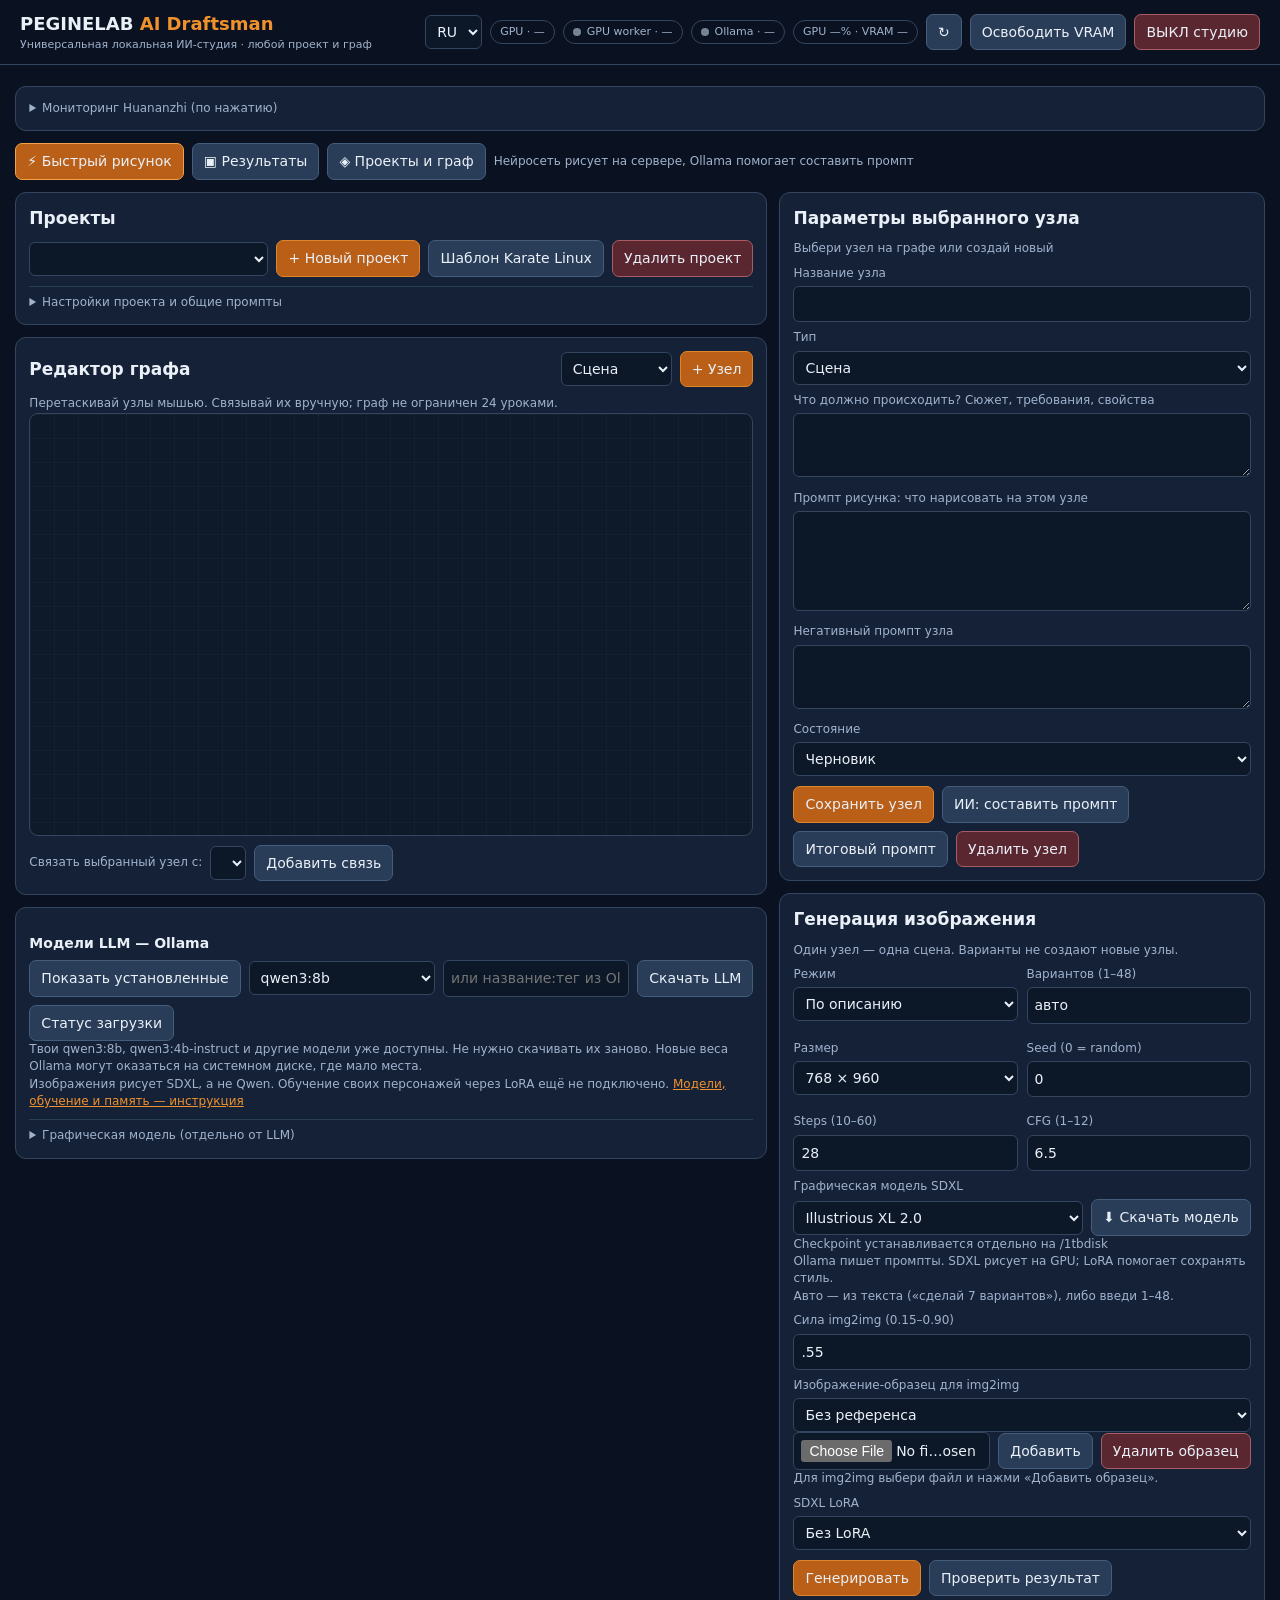
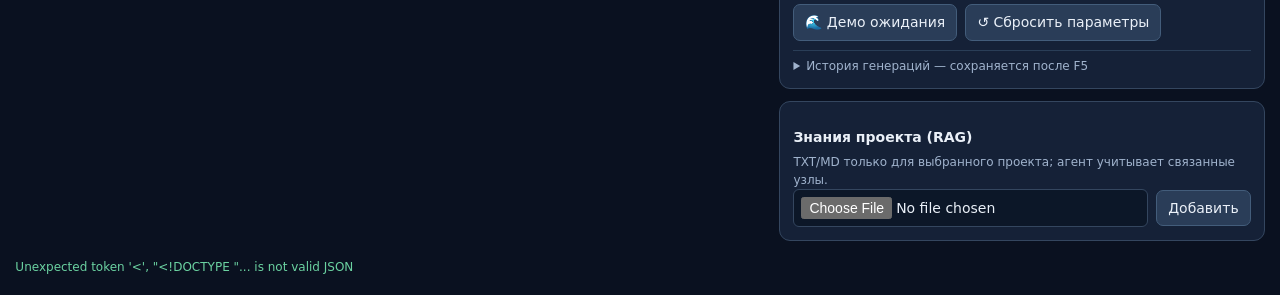
==== templates/studio.html @ 2cd2b50d "ui: add card-sized bubble rendering overlay, busy banner and disable Quick Generate during GPU work" ====
<!doctype html>
<html lang="ru"><head><link rel="stylesheet" href="/static/css/draft_catalog.css"><meta charset="utf-8"><meta name="viewport" content="width=device-width,initial-scale=1">
<title>PEGINELAB AI Draftsman — Studio</title>
<style>
:root{color-scheme:dark;--bg:#0a1120;--pane:#152137;--field:#0c1728;--line:#34465f;--orange:#ef912c;--text:#eaf0f8;--muted:#a0b3cd;--green:#6bd2a1}
*{box-sizing:border-box}body{margin:0;background:var(--bg);color:var(--text);font:14px/1.45 system-ui,-apple-system,"Segoe UI",sans-serif}
header{display:flex;align-items:center;justify-content:space-between;gap:14px;flex-wrap:wrap;padding:11px 20px;border-bottom:1px solid var(--line)}
.brand{font-size:18px;font-weight:750}.brand b{color:var(--orange)}.sub{font-size:11px;color:var(--muted)}
main{width:100%;max-width:none;margin:0;padding:12px clamp(8px,1.2vw,24px)}.cols{display:grid;grid-template-columns:minmax(0,1.55fr) minmax(380px,1fr);gap:12px;align-items:start}
.panel{background:var(--pane);border:1px solid var(--line);border-radius:11px;padding:13px;margin-bottom:12px;min-width:0}
h2{margin:0 0 10px;font-size:17px}h3{font-size:14px;margin:12px 0 7px}
button,input,select,textarea{font:inherit;color:var(--text)}button{background:#2a3d58;border:1px solid #435d7b;padding:7px 11px;border-radius:7px;cursor:pointer}button:hover{border-color:var(--orange)}
button.primary{background:#ba5f18;border-color:#df852c}button.danger{background:#5a2630;border-color:#a85d66}
input,select,textarea{width:100%;border-radius:6px;border:1px solid var(--line);background:var(--field);padding:7px}
textarea{min-height:64px;resize:vertical}label{display:block;font-size:12px;color:var(--muted);margin:7px 0 4px}
.toolbar{display:flex;gap:8px;align-items:center;flex-wrap:wrap}.toolbar>*{flex-shrink:0}
.toolbar select,.toolbar input{width:auto}.grow{flex:1 1 140px;min-width:120px}.grow input,.grow select{width:100%}
.muted{font-size:12px;color:var(--muted)}.status{display:inline-flex;gap:6px;border:1px solid var(--line);border-radius:20px;padding:3px 9px;font-size:11px;color:var(--muted)}
.dot{width:8px;height:8px;background:#768393;border-radius:50%;align-self:center}.on .dot{background:var(--green)}
details{border-top:1px solid #2a3e57;padding-top:7px;margin-top:9px}summary{cursor:pointer;color:var(--muted);font-size:12px}
.grid2{display:grid;grid-template-columns:repeat(2,minmax(0,1fr));gap:9px}.grid3{display:grid;grid-template-columns:repeat(3,minmax(0,1fr));gap:8px}
#canvasViewport{height:clamp(300px,47vh,630px);overflow:auto;background:#0e1929;border:1px solid var(--line);border-radius:9px}
#canvas{position:relative;width:100%;height:100%;background-image:linear-gradient(#ffffff07 1px,transparent 1px),linear-gradient(90deg,#ffffff07 1px,transparent 1px);background-size:24px 24px}
#edges{position:absolute;inset:0;pointer-events:none}
.graph-node{position:absolute;width:184px;height:82px;text-align:left;touch-action:none;user-select:none;border:1px solid #556984;background:#253853;border-radius:8px;padding:8px;overflow:hidden}
.graph-node .kind{display:block;font-size:10px;color:#b4c8da;letter-spacing:.07em;text-transform:uppercase}
.graph-node .name{font-size:12px;font-weight:700;display:-webkit-box;-webkit-box-orient:vertical;-webkit-line-clamp:2;overflow:hidden}
.graph-node.selected{border:2px solid var(--orange);background:#34425b}
.graph-node.approved:before{content:"●";color:var(--green);position:absolute;right:8px;top:6px}
#links{display:flex;flex-wrap:wrap;gap:5px}#links button{font-size:11px;padding:4px 7px}
pre{background:#0c1728;padding:9px;border-radius:7px;white-space:pre-wrap;overflow-wrap:anywhere;max-height:220px;overflow:auto;font-size:12px}
#message{min-height:24px;color:var(--green);font-size:12px;padding:6px 0}
.meter{height:4px;background:#314159;border-radius:5px;overflow:hidden;margin-top:5px}.meter i{display:block;height:100%;background:var(--orange)}
#systemMetrics{display:grid;grid-template-columns:repeat(5,minmax(0,1fr));gap:10px;margin:14px 0 5px}
.monitor-gauge{min-width:0;padding:13px 12px 11px;background:linear-gradient(150deg,#182840,#101b2d);border:1px solid #30445b;border-radius:14px;box-shadow:0 3px 12px #080f1b24;font-variant-numeric:tabular-nums}
.monitor-gauge-title{font-size:11px;color:#a7b8d0;letter-spacing:.02em}
.monitor-gauge-value{margin-top:7px;font-size:23px;font-weight:700;line-height:1.2;letter-spacing:-.035em}
.monitor-gauge-info{font-size:10px;color:#94a7bf;min-height:16px;margin-top:5px;white-space:nowrap;overflow:hidden;text-overflow:ellipsis}
.monitor-gauge-rail{height:7px;margin-top:13px;background:#283a51;border-radius:10px;overflow:hidden}
.monitor-gauge-fill{height:100%;width:0;background:linear-gradient(90deg,#44a4e8,#63d9b4);border-radius:10px;transition:width .35s ease}
.monitor-gauge.warn .monitor-gauge-fill{background:linear-gradient(90deg,#e2a449,#f2cc72)}
.monitor-gauge.alert .monitor-gauge-fill{background:linear-gradient(90deg,#e17b61,#df5b77)}
.monitor-advanced{margin-top:12px}
.monitor-advanced>summary{font-size:12px}
@media(max-width:1050px ){ #systemMetrics{grid-template-columns:repeat(3,minmax(0,1fr))}}
@media(max-width:600px ){ #systemMetrics{grid-template-columns:repeat(2,minmax(0,1fr));gap:7px}.monitor-gauge{padding:10px}.monitor-gauge-value{font-size:20px}}
#processMonitor{overflow-x:auto;margin-top:10px}
#processMonitor table{width:100%;border-collapse:collapse;text-align:left;font-size:12px}
#processMonitor th,#processMonitor td{padding:7px 8px;border-bottom:1px solid #2b415c;white-space:nowrap}
#processMonitor th{color:var(--muted);font-weight:500}
#monitorPeaks{margin:8px 0;color:#b8d7f0}
.monitor-auto-label{display:inline-flex;align-items:center;gap:6px;cursor:pointer}
.monitor-auto-label input{width:auto;accent-color:var(--orange)}
#headerMetrics{font-variant-numeric:tabular-nums}
.status.monitor-warn{border-color:#c18e47;color:#ffca78}
.status.monitor-alert{border-color:#ca6676;color:#ff9aa9}
@media(max-width:700px ){ #headerMetrics{font-size:11px}}
#modelDownloadArea{margin:7px 0;border:1px solid var(--line);border-radius:8px;padding:9px;background:var(--field)}
#modelDownloadArea progress{width:100%;accent-color:var(--orange)}

.metric{min-width:0;background:var(--field);border:1px solid var(--line);border-radius:7px;padding:8px}
.metric strong{display:block;font-size:15px}.metric small{display:block;color:var(--muted);font-size:11px}
#disks{display:flex;flex-wrap:wrap;gap:7px;margin-top:8px}#disks .metric{flex:1 1 150px;padding:6px 9px}
.prompt-gallery{display:grid;grid-template-columns:repeat(auto-fill,minmax(190px,1fr));gap:10px;margin:10px 0}
.prompt-example{border:1px solid var(--line);border-radius:9px;padding:8px;background:#10233d;display:flex;flex-direction:column;gap:7px;min-width:0}
.prompt-example img{display:block;max-width:100%;height:160px;width:100%;object-fit:contain;border-radius:5px;background:#0b1728}
.prompt-example .example-text{font-size:12px;color:var(--muted);word-wrap:break-word}
.prompt-example .example-meta{font-size:11px;color:var(--muted);line-height:1.4}
.prompt-example button{align-self:start}
#previews{display:flex;flex-wrap:wrap;gap:7px}#previews img{width:140px;height:175px;object-fit:contain;border:1px solid var(--line);border-radius:6px}
#notices{font-size:12px;color:var(--muted)}.collapsed{display:none}
.mode-tabs{margin:0 0 12px}.mode-tabs button.chosen{background:#ba5f18;border-color:#f2a248}
.cols.quick #projectColumn>.panel:not(#quickSection){display:none}
.cols.quick #nodeInspector,.cols.quick #projectKnowledge{display:none}
.cols.results{grid-template-columns:1fr}
.cols.results #sideColumn{display:none}
.cols.results #projectColumn>.panel:not(#resultsSection){display:none}
#quickSection.collapsed,#resultsSection.collapsed{display:none!important}
.quick-shelf{border:1px solid var(--line);border-radius:8px;margin:8px 0 15px;padding:9px;background:#0f2035}
.quick-shelf-header{display:flex;align-items:center;justify-content:space-between;gap:10px;flex-wrap:wrap;margin-bottom:8px}
.quick-shelf-heading{display:flex;align-items:baseline;gap:8px;flex-wrap:wrap}
.quick-shelf-nav{display:flex;align-items:center;gap:7px;min-width:0}
.quick-shelf-nav>button{flex:0 0 auto;padding:4px 10px;font-size:18px}
.quick-shelf-nav>button:disabled{opacity:.3;cursor:default}
.quick-shelf-grid{display:flex;flex:1 1 auto;min-width:0;overflow-x:auto;gap:8px;scrollbar-width:thin;scroll-snap-type:x proximity;padding:2px 2px 6px}
.quick-shelf-grid .quick-shelf-item{flex:0 0 clamp(85px,calc((100% - 56px)/8),128px);min-width:0;scroll-snap-align:start;display:flex;flex-direction:column;gap:3px;border:2px solid transparent;border-radius:7px;background:#0a192e;padding:3px;text-align:left}
.quick-shelf-grid .quick-shelf-item:hover,.quick-shelf-grid .quick-shelf-item.selected{border-color:var(--orange)}
.quick-shelf-grid .quick-shelf-item:focus-visible{outline:2px solid #ffe0a6;outline-offset:1px}
.quick-shelf-grid img{width:100%;height:98px;object-fit:contain;background:#08162a;border-radius:4px}
.quick-shelf-grid .shelf-title{font-size:10px;overflow:hidden;white-space:nowrap;text-overflow:ellipsis}
.quick-shelf-status{font-size:11px;color:var(--muted);margin-top:4px}
.quick-prompts-pair{display:grid;grid-template-columns:repeat(2,minmax(0,1fr));gap:10px;margin:8px 0 12px}
.quick-prompts-pair>div{min-width:0}
.quick-prompts-pair textarea{width:100%;min-height:115px}
.quick-prompts-pair textarea[readonly]{background:#09192c;color:#bfd9f2;cursor:default;resize:vertical}
@media(max-width:680px){.quick-prompts-pair{grid-template-columns:1fr}}
.results-controls{display:flex;flex-wrap:wrap;gap:8px;margin:12px 0}
.results-controls input{flex:2 1 240px}
.results-controls select{flex:1 1 120px}
.results-grid{
 display:grid;
 grid-template-columns:repeat(2,minmax(0,1fr));
 align-items:start;
 gap:18px;
 max-width:1240px;
 margin:16px auto 10px;
}
.result-card{
 min-width:0;
 display:flex;
 flex-direction:column;
 gap:12px;
 padding:14px;
 background:#101f33;
 border:1px solid #39526b;
 border-radius:17px;
 box-shadow:0 8px 22px #030b1647;
}
.result-card-top,.result-card-bottom{display:grid;align-items:stretch;gap:9px}
.result-card-top{grid-template-columns:minmax(0,1fr) minmax(100px,0.42fr)}
.result-card-bottom{grid-template-columns:repeat(3,minmax(0,1fr))}
.result-card-top button,.result-card-bottom button{
 width:100%;
 min-width:0;
 min-height:44px;
 border-radius:9px;
 font-size:clamp(12px,1vw,16px);
 font-weight:600;
 line-height:1.2;
 white-space:normal;
 overflow-wrap:break-word;
 text-align:center;
}
.result-card-top .result-regenerate{
 background:#1a6484;
 border:1px solid #459ab8;
 color:#f2fbff;
}
.result-card-top .result-regenerate:hover{background:#247b9b}
.result-card-top .delete-result{
 background:#ad1018;
 border:1px solid #e34b50;
 color:white;
}
.result-card-top .delete-result:hover:not(:disabled){
 background:#d31b26;
 border-color:#ff7676;
}
.result-card-top .delete-result:disabled{opacity:.35;cursor:not-allowed}
.result-card-bottom button{background:#1b5d7e;border:1px solid #448fb1;color:#f0faff}
.result-card-bottom button:hover{background:#28769a}
.result-image-frame{
 position:relative;
 width:100%;
 aspect-ratio:4/5;
 display:flex;
 justify-content:center;
 align-items:center;
 overflow:hidden;
 background:#081525;
 border:1px solid #3d586c;
 border-radius:10px;
}
.result-image-frame img{width:100%;height:100%;object-fit:contain;display:block}
.result-image-index,.result-image-rating,.result-image-archived{
 position:absolute;
 font-size:clamp(11px,0.83vw,14px);
 padding:5px 8px;
 border-radius:7px;
 background:#071526d9;
 color:white;
 border:1px solid #5d7e9a;
 pointer-events:none;
}
.result-image-index{top:10px;left:10px}
.result-image-rating{top:10px;right:10px}
.result-image-archived{bottom:10px;left:10px}
.result-card.archived{opacity:.85}
.results-busy-banner{padding:10px 14px;border:1px solid #5691ab;background:#0b354b;color:#e3f4fa;border-radius:9px;margin:9px 0}
.result-card-feedback{border:1px solid #c87e64;border-radius:7px;background:#4b2720;color:#fff0e7;padding:9px;font-size:13px;line-height:1.4}
.result-regenerate:disabled{opacity:.48;cursor:not-allowed}
.result-rerender-overlay{position:absolute;inset:0;z-index:3;overflow:hidden;display:flex;flex-direction:column;justify-content:flex-end;align-items:center;gap:8px;padding:22px 12px 30px;background:#05223a}
.result-rerender-water{position:absolute;inset:0;overflow:hidden;
 background:radial-gradient(ellipse at 45% -10%,#70d6ea35,transparent 64%),
 repeating-linear-gradient(104deg,transparent 0 45px,#e2ffff13 48px 56px,transparent 70px 118px),
 linear-gradient(177deg,#0b6083,#0a3759 59%,#061a31)}
.result-rerender-label{position:relative;z-index:5;border-radius:8px;background:#041b31d9;color:#e4f8ff;padding:8px 11px;font-size:clamp(12px,1.1vw,16px);text-align:center}
.result-rerender-progress{position:relative;z-index:5;width:85%;height:13px;accent-color:#fa9e37}
.result-rerender-water .wait-bubble{z-index:2}
@media(max-width:860px){
 .results-grid{grid-template-columns:minmax(0,1fr);max-width:620px}
 .result-card-top button,.result-card-bottom button{font-size:14px}
}
@media(max-width:420px){
 .result-card{padding:9px;gap:8px;border-radius:12px}
 .result-card-top,.result-card-bottom{gap:5px}
 .result-card-top{grid-template-columns:minmax(0,1fr) minmax(86px,.4fr)}
 .result-card-top button,.result-card-bottom button{font-size:12px;padding:8px 5px}
}
#quickSection textarea{min-height:115px}
.wait-grid{display:grid;grid-template-columns:repeat(3,minmax(0,1fr));gap:9px;margin:10px 0}
.wait-grid.single{grid-template-columns:minmax(0,1fr)}
.wait-slot{height:174px;min-width:0;overflow:hidden;position:relative;isolation:isolate;
 border:1px solid #356a8a;border-radius:11px;display:flex;flex-direction:column;
 align-items:center;justify-content:flex-end;padding:8px 5px;
 background:radial-gradient(ellipse at 50% -20%,#3ca9c157,transparent 59%),
 linear-gradient(175deg,#0c5c7c 0%,#0a3b61 44%,#082a49 75%,#061a32 100%);
 box-shadow:inset 0 12px 30px #8cdbf113,inset 0 -15px 25px #020e1e6c}
.wait-grid.single .wait-slot{height:210px}
.wait-slot::before{content:"";position:absolute;z-index:0;inset:-45% -10%;
 background:repeating-linear-gradient(105deg,transparent 0 34px,#b5f7fc13 37px 45px,transparent 55px 91px);
 transform:skewX(-12deg);animation:underwater-rays 18s ease-in-out infinite alternate;pointer-events:none}
.wait-slot::after{content:"";position:absolute;inset:auto -10% -24px;height:65px;
 background:radial-gradient(ellipse at 20% 20%,#a0f3e431,transparent 50%),
 radial-gradient(ellipse at 70% 50%,#49c7d526,transparent 65%);
 animation:underwater-current 11s ease-in-out infinite alternate;pointer-events:none}
.wait-bubble{position:absolute;bottom:-38px;width:var(--bubble-size,12px);height:var(--bubble-size,12px);
 left:var(--bubble-x,30%);border:1px solid hsl(var(--bubble-hue,190) 90% 80% / .65);border-radius:50%;
 background:radial-gradient(circle at 30% 24%,#fff9 0%,hsl(var(--bubble-hue,190) 90% 78% / .27) 31%,hsl(var(--bubble-hue,190) 90% 67% / .09) 68%,transparent 85%);
 box-shadow:inset -2px -3px 5px hsl(var(--bubble-hue,190) 75% 30% / .22),0 0 8px hsl(var(--bubble-hue,190) 90% 75% / .20);
 animation:bubble-float var(--bubble-speed,5s) linear infinite;
 animation-delay:var(--bubble-delay,0s);opacity:0;pointer-events:none;z-index:1;will-change:transform}
.wait-caption{position:relative;z-index:3;text-align:center;font-size:11px;color:#e1f5ff;
 text-shadow:0 1px 4px #061627;background:#082844b5;padding:2px 7px;
 border:1px solid #ffffff17;border-radius:16px;max-width:95%}
.wait-overflow{grid-column:1/-1;text-align:center;font-size:12px;color:var(--muted)}
@keyframes bubble-float{0%{transform:translate3d(0,0,0) scale(.75);opacity:0}
 14%{opacity:.8}78%{opacity:.58}100%{transform:translate3d(var(--bubble-drift,18px),-260px,0) scale(1.15);opacity:0}}
@keyframes underwater-rays{from{transform:translateX(-4%) skewX(-12deg);opacity:.42}to{transform:translateX(8%) skewX(-12deg);opacity:.78}}
@keyframes underwater-current{from{transform:translateX(-8%)}to{transform:translateX(12%)}}
#jobProgress{margin:8px 0}#jobProgress progress{width:100%;height:12px;accent-color:var(--orange)}
#jobHistory{max-width:100%;min-width:0}
@media(prefers-reduced-motion:reduce){.wait-slot::before,.wait-slot::after,.wait-bubble{animation:none!important;opacity:.32}}

@media(max-width:970px){.cols{grid-template-columns:1fr}#canvasViewport{height:440px}}
@media(max-width:600px){header{padding:9px}main{padding:8px}.panel{padding:10px}.grid3,.grid2{grid-template-columns:1fr 1fr}#systemMetrics{grid-template-columns:repeat(2,minmax(0,1fr))}}
</style></head><body>
<header>
 <div><div class="brand">PEGINELAB <b>AI Draftsman</b></div><div class="sub" data-t="subtitle">Универсальная локальная ИИ-студия · любой проект и граф</div></div>
 <div class="toolbar"><select id="lang" aria-label="Language"></select>
 <span id="gpu" class="status" title="Температура, нагрузка GPU и занятая VRAM">GPU · —</span>
 <span id="workerIndicator" class="status" title="Состояние движка генерации"><i class="dot"></i> GPU worker · —</span>
 <span id="ollamaIndicator" class="status" title="Доступность Ollama API"><i class="dot"></i> Ollama · —</span>
 <span id="headerMetrics" class="status" aria-live="off">GPU —% · VRAM —</span>
 <button id="refreshStatus">↻</button>
 <button id="freeVram" data-t="freeVRAM">Освободить VRAM</button>
 <button id="powerOff" class="danger" data-t="stopStudio">ВЫКЛ студию</button></div>
</header>
<main>
<details class="panel" id="monitorPanel"><summary data-t="monitor">Мониторинг Huananzhi (по нажатию, без фонового опроса)</summary>
 <div style="margin-top:10px" class="toolbar"><button id="updateMetrics" data-t="update">↻ Обновить показатели</button><label class="muted monitor-auto-label"><input type="checkbox" id="autoMonitor"> Автообновление (10 с, только при открытой панели)</label><span id="monitorUpdated" class="muted" role="status">Замер ещё не выполнен</span><span class="muted" data-t="statsInfo">CPU · RAM · VRAM · SWAP · Zombie · реальные диски</span></div>
 <div id="systemMetrics" aria-label="Загрузка аппаратных компонентов"></div>
 <details class="monitor-advanced"><summary>Расширенная диагностика · процессы, диски, SWAP</summary>
 <div id="monitorPeaks" class="muted">Пиковые показания после открытия страницы: ещё нет замеров</div>
 <h3>Потребление по процессам</h3>
 <div class="muted">Flask · Ollama · Diffusers; CPU может быть выше 100% на многоядерном сервере. RAM — RSS, VRAM — выделение вычислительного процесса NVIDIA.</div>
 <div id="processMonitor"></div>
 <div class="muted" id="gpuProcessInfo"></div>
 <h3>Физические диски</h3>
 <div id="disks"></div><div class="muted" id="zombies"></div>
 </details>
</details>
<div class="toolbar mode-tabs"><button id="quickTab" class="chosen">⚡ Быстрый рисунок</button><button id="resultsTab">▣ Результаты</button><button id="graphTab">◈ Проекты и граф</button><span class="muted">Нейросеть рисует на сервере, Ollama помогает составить промпт</span></div>
<div class="cols" id="workArea">
 <section id="projectColumn">
  <div id="quickSection" class="panel collapsed">
   <h2>Быстрая генерация без проекта</h2>
   <p class="muted">Описывай любую картинку. Граф, узлы и утверждение не нужны. По образцу — выбери img2img справа.</p>
   <div class="quick-shelf">
    <div class="quick-shelf-header">
     <div class="quick-shelf-heading"><strong>Последние эскизы</strong><span class="muted">8 на странице · оригинальные PNG</span></div>
     <button id="openResults" title="Поиск по всей истории рисунков">⌕ Поиск</button>
    </div>
    <div class="quick-shelf-nav">
     <button id="quickShelfPrev" aria-label="Предыдущие восемь эскизов">‹</button>
     <div id="quickShelfGrid" class="quick-shelf-grid" aria-label="Эскизы с выбором рисунка"></div>
     <button id="quickShelfNext" aria-label="Следующие восемь эскизов">›</button>
    </div>
    <div id="quickShelfStatus" class="quick-shelf-status" aria-live="polite">Загрузка эскизов…</div>
   </div>
   <div class="quick-prompts-pair">
    <div><label for="quickPrompt">Положительный промпт · оригинал</label>
     <textarea id="quickPrompt" placeholder="Например: пушистый рыжий котёнок на зимнем подоконнике, мягкий свет, выразительная иллюстрация"></textarea></div>
    <div><label for="quickPromptRu">Положительный промпт · русский перевод</label>
     <textarea id="quickPromptRu" readonly placeholder="Перевод появится после сохранения черновика" aria-label="Сохранённый русский перевод положительного промпта"></textarea></div>
   </div>
   <div class="quick-prompts-pair">
    <div><label for="quickNegative">Негативный промпт · оригинал</label>
     <textarea id="quickNegative" rows="3" placeholder="Размытость, лишние лапы, водяные знаки..."></textarea></div>
    <div><label for="quickNegativeRu">Негативный промпт · русский перевод</label>
     <textarea id="quickNegativeRu" rows="3" readonly placeholder="Перевод негативного промпта" aria-label="Сохранённый русский перевод негативного промпта"></textarea></div>
   </div>
   <div class="toolbar"><select id="quickLLM" aria-label="Языковая модель для промпта"><option value="qwen3:8b">qwen3:8b</option></select>
    <button id="quickDraftAI">ИИ: улучшить промпт</button>
    <button id="saveQuick" class="primary">Сохранить черновик</button>
   </div>
   <p class="muted">Каждый новый текст сохраняется отдельной версией в SQLite. Ищи их ниже в каталоге.</p>
   <details id="draftHistoryPanel" style="display:none" aria-hidden="true">
    <summary>Библиотека черновиков · сохранённые версии и перевод на русский</summary>
    <p class="muted">При каждом отличающемся сохранении создаётся версия. Перевод через локальную Ollama — только по кнопке.</p>
    <div class="toolbar">
     <select id="draftHistorySelect" class="grow" aria-label="Выбор сохранённого черновика"></select>
     <button id="openDraft">Загрузить в поля</button>
     <button id="translateDraft">Перевести на русский</button>
     <button id="refreshDrafts">↻ Список</button>
    </div>
    <pre id="draftHistoryPreview" style="white-space:pre-wrap;overflow-wrap:anywhere;max-height:360px;overflow-y:auto" aria-live="polite"></pre>
   </details>
   <details id="catalogPanel" style="margin-top:12px">
    <summary>📚 Каталог черновиков · поиск, перевод, рисунки и оценки</summary>
    <p class="muted">История не перезаписывается. Перевод кэшируется и хранится вместе с оригиналом. Во время генерации GPU перевод откладывается.</p>
    <div class="catalog-tools">
     <input id="catalogSearch" placeholder="Поиск по тексту, переводу, названию, заметкам..." aria-label="Поиск черновиков">
     <select id="catalogSort" aria-label="Порядок"><option value="newest">Сначала новые</option><option value="oldest">Сначала старые</option><option value="rating">Сначала лучшие</option></select>
     <select id="catalogMinRating" aria-label="Фильтр оценок"><option value="0">Любая оценка</option><option value="3">От 3 ★</option><option value="4">От 4 ★</option><option value="5">5 ★</option></select>
     <select id="catalogArchive" aria-label="Состояние"><option value="active">Активные</option><option value="archived">Архив</option><option value="all">Все</option></select>
     <label><input type="checkbox" id="catalogImagesOnly"> С изображениями</label>
     <button id="catalogRefresh">↻ Найти</button>
    </div>
    <div class="catalog-cols">
     <div><div id="catalogList" class="catalog-list"></div>
      <div class="catalog-pager"><button id="catalogPrev">← Назад</button><span id="catalogCount" class="catalog-meta">Открой каталог</span><button id="catalogNext">Вперёд →</button></div>
     </div>
     <div id="catalogDetail" class="catalog-detail">Выбери черновик слева, чтобы увидеть оба промпта и связанные изображения.</div>
    </div>
   </details>
   <details id="promptExamplesPanel" style="display:none" aria-hidden="true">
    <summary>Каталог промптов с реальными примерами изображений</summary>
    <p class="muted">Здесь только уже созданные картинки и точные параметры их генерации. По одному тексту воспроизведение не гарантируется; для сравнения нужен фиксированный Seed и тот же checkpoint.</p>
    <button id="refreshPromptExamples">↻ Обновить каталог</button>
    <div id="promptGallery" class="prompt-gallery"></div>
   </details>
  </div>
  <div id="resultsSection" class="panel collapsed">
   <h2>▣ Результаты генерации</h2>
   <p class="muted">Каждый эскиз имеет постоянный индекс, название и связь с черновиком. Кнопка «Перегенерировать» создаёт новую версию; старые рисунки не удаляются.</p>
   <div class="results-controls">
    <input id="resultsSearch" placeholder="Найти по названию или тексту промпта..." aria-label="Поиск результатов">
    <select id="resultsSort"><option value="newest">Сначала новые</option><option value="oldest">Сначала старые</option><option value="rating">По оценке</option></select>
    <select id="resultsArchive"><option value="all">Все</option><option value="active">Активные</option><option value="archived">Архив</option></select>
    <button id="resultsRefresh">↻ Обновить</button>
   </div>
   <div id="resultsBusyBanner" class="results-busy-banner collapsed" role="status" aria-live="polite"></div>
   <div id="resultsGrid" class="results-grid"></div>
   <div class="catalog-pager">
    <button id="resultsPrev">← Назад</button><span id="resultsPage" class="catalog-meta"></span><button id="resultsNext">Вперёд →</button>
   </div>
  </div>
  <div class="panel">
   <h2 data-t="projects">Проекты</h2>
   <div class="toolbar"><select id="projectSelect" class="grow"></select>
    <button id="addProject" class="primary" data-t="newProject">+ Новый проект</button>
    <button id="karateTemplate" data-t="karateTemplate">Шаблон Karate Linux</button>
    <button id="deleteProject" class="danger" data-t="deleteProject">Удалить проект</button>
   </div>
   <details><summary data-t="projectSettings">Настройки проекта и общие промпты</summary>
    <label data-t="projectName">Название</label><input id="projectName" maxlength="100">
    <label data-t="projectBrief">Что создаём? Описание, цели и ограничения</label><textarea id="projectBrief"></textarea>
    <label data-t="globalPositive">Общий положительный промпт: стиль и правила всех рисунков</label><textarea id="basePrompt"></textarea>
    <label data-t="globalNegative">Общий негативный промпт: чего не должно быть</label><textarea id="globalNegative"></textarea>
    <label data-t="systemPrompt">Инструкция для LLM-агента: как соблюдать план и граф</label><textarea id="systemPrompt"></textarea>
    <label data-t="llmSelection">LLM для составления промптов</label><select id="llmSelect"></select>
    <div class="toolbar" style="margin-top:9px"><button id="saveProject" class="primary" data-t="saveProject">Сохранить проект</button><span class="muted" data-t="saveManual">Изменения сохраняются только по кнопке</span></div>
   </details>
  </div>
  <div class="panel">
   <div class="toolbar" style="justify-content:space-between;margin-bottom:8px">
    <h2 style="margin:0" data-t="graph">Редактор графа</h2>
    <div class="toolbar"><select id="newKind"><option value="scene">Сцена</option><option value="character">Персонаж</option><option value="style">Стиль</option><option value="prompt">Промпт</option><option value="reference">Референс</option><option value="note">Заметка</option><option value="output">Результат</option><option value="lesson">Глава</option><option value="slide">Слайд</option></select>
     <button id="addNode" class="primary" data-t="addNode">+ Узел</button></div>
   </div>
   <div class="muted" data-t="dragHint">Перетаскивай узлы мышью. Создавай связи вручную. Это твой граф, а не фиксированные 24 урока.</div>
   <div id="canvasViewport"><div id="canvas"><svg id="edges" xmlns="http://www.w3.org/2000/svg"></svg></div></div>
   <div class="toolbar" style="margin-top:9px">
    <span class="muted" data-t="connect">Связать выбранный узел с:</span><select id="connectTo"></select>
    <button id="addEdge" data-t="addEdge">Добавить связь</button>
   </div>
   <div id="links"></div><div id="notices"></div>
  </div>
  <div class="panel">
   <h3 data-t="llmManager">Модели LLM — Ollama</h3>
   <div class="toolbar"><button id="refreshLLM" data-t="installed">Показать установленные</button>
    <select id="pullSelect" class="grow"><option value="qwen3:8b">qwen3:8b</option><option value="qwen3:4b-instruct">qwen3:4b-instruct</option><option value="llama3.2:3b">llama3.2:3b</option><option value="gemma3:4b">gemma3:4b</option><option value="nomic-embed-text">nomic-embed-text</option></select>
    <input id="pullCustom" class="grow" placeholder="или название:тег из Ollama" aria-label="Название модели Ollama для скачивания"><button id="pullLLM" data-t="downloadLLM">Скачать LLM</button><button id="llmStatus" data-t="downloadStatus">Статус загрузки</button>
   </div>
   <div class="muted" id="llmInfo">Твои qwen3:8b, qwen3:4b-instruct и другие модели уже доступны. Не нужно скачивать их заново. Новые веса Ollama могут оказаться на системном диске, где мало места.</div>
   <div class="muted">Изображения рисует SDXL, а не Qwen. Обучение своих персонажей через LoRA ещё не подключено.
   <a href="https://github.com/musikfed/ai_draftsman/blob/main/docs/TRAINING_AND_MEMORY.md" target="_blank" rel="noopener noreferrer" style="color:var(--orange)">Модели, обучение и память — инструкция</a></div>
   <details><summary data-t="imageModels">Графическая модель (отдельно от LLM)</summary>
    <div class="toolbar"><button id="scanModels" data-t="scan">Найти веса на дисках</button><button id="downloadImage">Скачать выбранную SDXL</button><button id="imageStatus" data-t="downloadStatus">Статус загрузки</button></div>
    
    <pre id="modelInfo"></pre>
   </details>
  </div>
 </section>
 <section id="sideColumn">
  <div id="nodeInspector" class="panel">
   <h2 data-t="inspector">Параметры выбранного узла</h2><div class="muted" id="selectedNode">Выбери узел на графе или создай новый</div>
   <label data-t="nodeName">Название узла</label><input id="nodeTitle">
   <label data-t="nodeType">Тип</label><select id="nodeKind"><option value="scene">Сцена</option><option value="character">Персонаж</option><option value="style">Стиль</option><option value="prompt">Промпт</option><option value="reference">Референс</option><option value="note">Заметка</option><option value="output">Результат</option><option value="lesson">Глава</option><option value="slide">Слайд</option></select>
   <label data-t="nodeNotes">Что должно происходить? Сюжет, требования, свойства</label><textarea id="nodeNotes"></textarea>
   <label data-t="nodePrompt">Промпт рисунка: что нарисовать на этом узле</label><textarea id="nodePrompt" style="min-height:100px"></textarea>
   <label data-t="nodeNegative">Негативный промпт узла</label><textarea id="nodeNegative" rows="2"></textarea>
   <label data-t="nodeStatus">Состояние</label><select id="nodeStatus"><option value="draft">Черновик</option><option value="approved">Утверждён</option></select>
   <div class="toolbar" style="margin-top:10px"><button id="saveNode" class="primary" data-t="saveNode">Сохранить узел</button>
     <button id="aiDraft" data-t="aiDraft">ИИ: составить промпт</button>
     <button id="previewPrompt" data-t="previewPrompt">Итоговый промпт</button>
     <button id="expandLesson" class="collapsed" data-t="expandSlides">Импорт 5 слайдов</button>
     <button id="deleteNode" class="danger" data-t="deleteNode">Удалить узел</button>
   </div>
   <pre id="promptResult" class="collapsed"></pre>
  </div>
  <div class="panel">
   <h2 data-t="render">Генерация изображения</h2>
   <div class="muted" data-t="renderHelp">Для одного утверждённого узла; количество вариантов не меняет число узлов.</div>
   <div class="grid2">
    <div><label data-t="mode">Режим</label><select id="renderMode"><option value="txt2img">По описанию</option><option value="img2img">По образцу</option></select></div>
    <div><label data-t="variants">Вариантов</label><input id="variants" type="text" inputmode="numeric" value="авто" placeholder="авто или 7" maxlength="4" title="Число 1–48 либо авто: «Сделай 7 вариантов»"></div>
    <div><label data-t="resolution">Размер</label><select id="resolution"><option value="768x960">768 × 960</option><option value="896x1120">896 × 1120</option></select></div>
    <div><label>Seed (0 = random)</label><input id="seed" type="number" value="0" min="0"></div>
    <div><label>Steps (10–60)</label><input id="steps" type="number" min="10" max="60" value="28"></div>
    <div><label>CFG (1–12)</label><input id="cfg" type="number" min="1" max="12" step="0.5" value="6.5"></div>
   </div>
   <label for="imageCheckpoint">Графическая модель SDXL</label>
<div class="toolbar"><select id="imageCheckpoint" class="grow"><option value="illustrious-xl-v2">Illustrious XL 2.0</option></select>
<button id="downloadSelected">⬇ Скачать модель</button></div>
<div id="downloadStatusSmall" class="muted">Checkpoint устанавливается отдельно на /1tbdisk</div>
    <div id="modelDownloadArea" class="collapsed">
     <div class="muted" id="modelDownloadCaption"></div>
     <progress id="modelDownloadBar" max="100" value="0"></progress>
    </div>
<div class="muted" id="modelRole">Ollama пишет промпты. SDXL рисует на GPU; LoRA помогает сохранять стиль.</div><div class="muted" id="variantsHint">Авто — из текста («сделай 7 вариантов»), либо введи 1–48.</div>
<label data-t="strength">Сила img2img (0.15–0.90)</label><input id="strength" type="number" min=".15" max=".9" step=".05" value=".55">
   <label data-t="reference">Изображение-образец (только для img2img)</label><select id="reference"><option value="">Без референса</option></select>
   <div class="toolbar"><input id="referenceFile" type="file" accept=".jpg,.jpeg,.png,.webp" class="grow"><button id="uploadReference" data-t="upload">Добавить образец</button><button id="deleteReference" class="danger">Удалить образец</button></div>
   <div id="referenceHint" class="muted">Для img2img выбери файл и нажми «Добавить образец».</div>
   <img id="referencePreview" class="collapsed" alt="Предпросмотр выбранного образца" style="max-width:185px;max-height:240px;object-fit:contain;margin:8px 0;border-radius:7px;border:1px solid #43607d">
   <label>SDXL LoRA</label><select id="lora"><option value="">Без LoRA</option></select>
   <div class="toolbar" style="margin-top:10px"><button id="generate" class="primary" data-t="generate">Генерировать</button><button id="checkJob" data-t="checkJob">Проверить результат</button><button id="demoWait">🌊 Демо ожидания</button><button id="resetRenderSettings">↺ Сбросить параметры</button></div>
   <div id="jobProgress" class="collapsed"><div class="muted" id="jobStage">Загрузка модели</div><progress id="jobBar" max="100" value="0"></progress><div id="waitGrid" class="wait-grid"></div></div>
   <pre id="jobInfo" class="collapsed"></pre><div id="previews"></div>
   <details><summary>История генераций — сохраняется после F5</summary>
    <div class="toolbar"><select id="jobHistory" class="grow"></select><button id="restoreJob">Открыть результат</button><button id="refreshJobs">Обновить историю</button></div>
   </details>
  </div>
  <div id="projectKnowledge" class="panel">
   <h3 data-t="projectKnowledge">Знания проекта (текстовый RAG)</h3>
   <div class="muted" data-t="knowledgeHelp">TXT/MD индексируются только для выбранного проекта; агент использует их вместе со связанными узлами.</div>
   <div class="toolbar"><input id="kbFile" type="file" accept=".txt,.md" class="grow"><button id="kbUpload" data-t="upload">Добавить</button></div>
  </div>
 </section>
</div>
<div id="message"></div>
</main>
<script>
const $=id=>document.getElementById(id);
const LANGS=['ru','en','zh','de','hi','fr','fi','ko','ja','it','be'];
const TR={
 ru:{subtitle:'Универсальная локальная ИИ-студия · любой проект и граф',projects:'Проекты',newProject:'+ Новый проект',karateTemplate:'Шаблон Karate Linux',projectSettings:'Настройки проекта и общие промпты',projectName:'Название',projectBrief:'Что создаём? Описание, цели и ограничения',globalPositive:'Общий положительный промпт: стиль и правила всех рисунков',globalNegative:'Общий негативный промпт: чего не должно быть',systemPrompt:'Инструкция для LLM-агента: как соблюдать план и граф',llmSelection:'LLM для составления промптов',saveProject:'Сохранить проект',saveManual:'Сохраняется только по кнопке',graph:'Редактор графа',addNode:'+ Узел',dragHint:'Перетаскивай узлы мышью. Связывай их вручную; граф не ограничен 24 уроками.',connect:'Связать выбранный узел с:',addEdge:'Добавить связь',inspector:'Параметры выбранного узла',nodeName:'Название узла',nodeType:'Тип',nodeNotes:'Что должно происходить? Сюжет, требования, свойства',nodePrompt:'Промпт рисунка: что нарисовать на этом узле',nodeNegative:'Негативный промпт узла',nodeStatus:'Состояние',saveNode:'Сохранить узел',aiDraft:'ИИ: составить промпт',previewPrompt:'Итоговый промпт',deleteNode:'Удалить узел',expandSlides:'Импорт 5 слайдов',render:'Генерация изображения',renderHelp:'Один узел — одна сцена. Варианты не создают новые узлы.',mode:'Режим',variants:'Вариантов (1–48)',resolution:'Размер',strength:'Сила img2img (0.15–0.90)',reference:'Изображение-образец для img2img',upload:'Добавить',generate:'Генерировать',checkJob:'Проверить результат',monitor:'Мониторинг Huananzhi (по нажатию)',update:'↻ Обновить показатели',statsInfo:'CPU · RAM · VRAM · SWAP · Zombie · реальные диски',llmManager:'Модели LLM — Ollama',installed:'Показать установленные',downloadLLM:'Скачать LLM',downloadStatus:'Статус загрузки',imageModels:'Графическая модель (отдельно от LLM)',scan:'Найти веса на дисках',downloadImage:'Скачать Illustrious XL',projectKnowledge:'Знания проекта (RAG)',knowledgeHelp:'TXT/MD только для выбранного проекта; агент учитывает связанные узлы.',freeVRAM:'Освободить VRAM',stopStudio:'ВЫКЛ студию',deleteProject:'Удалить проект'},
 en:{subtitle:'Lightweight local AI studio · any project and editable graph',projects:'Projects',newProject:'+ New project',karateTemplate:'Karate Linux template',projectSettings:'Project settings and global prompts',projectName:'Name',projectBrief:'What are we creating? Brief, goals and constraints',globalPositive:'Global positive prompt: visual style and rules',globalNegative:'Global negative prompt: what to avoid',systemPrompt:'LLM instructions: follow the project and graph',llmSelection:'LLM for prompt planning',saveProject:'Save project',saveManual:'Changes are saved by button only',graph:'Graph editor',addNode:'+ Node',dragHint:'Drag nodes and connect them manually; no fixed 24-lesson limit.',connect:'Connect selected node to:',addEdge:'Add link',inspector:'Selected node',nodeName:'Node title',nodeType:'Type',nodeNotes:'Scene brief, goals and properties',nodePrompt:'Image prompt for this node',nodeNegative:'Node negative prompt',nodeStatus:'Status',saveNode:'Save node',aiDraft:'AI: draft image prompt',previewPrompt:'Final prompt',deleteNode:'Delete node',expandSlides:'Import 5 slides',render:'Image generation',renderHelp:'One node is one scene. Variants are not extra nodes.',mode:'Mode',variants:'Variants (1–48)',resolution:'Resolution',strength:'img2img strength (0.15–0.90)',reference:'Image reference for img2img',upload:'Upload',generate:'Generate',checkJob:'Check result',monitor:'Huananzhi monitoring (on demand)',update:'↻ Update metrics',statsInfo:'CPU · RAM · VRAM · SWAP · zombies · physical disks',llmManager:'LLM models — Ollama',installed:'Installed models',downloadLLM:'Download LLM',downloadStatus:'Download status',imageModels:'Image model (separate from LLM)',scan:'Search disks for weights',downloadImage:'Download Illustrious XL',projectKnowledge:'Project knowledge (RAG)',knowledgeHelp:'TXT/MD indexed per project; graph context is included.',freeVRAM:'Release VRAM',stopStudio:'Stop studio',deleteProject:'Delete project'},
 zh:{projects:'项目',newProject:'新建项目',graph:'图谱编辑器',inspector:'节点编辑',addNode:'添加节点',saveNode:'保存节点',generate:'生成图像',llmManager:'语言模型 Ollama',downloadLLM:'下载模型',projectSettings:'项目设置与提示词',globalPositive:'全局正向提示词',globalNegative:'全局反向提示词',systemPrompt:'LLM 系统指令',render:'图像生成'},
 de:{projects:'Projekte',newProject:'Neues Projekt',graph:'Graph-Editor',inspector:'Knoten bearbeiten',addNode:'Knoten hinzufügen',saveNode:'Knoten speichern',generate:'Bild erzeugen',llmManager:'Sprachmodelle Ollama',downloadLLM:'LLM herunterladen',projectSettings:'Projekteinstellungen und Prompts',globalPositive:'Globaler positiver Prompt',globalNegative:'Globaler negativer Prompt',render:'Bilderzeugung'},
 hi:{projects:'प्रोजेक्ट',newProject:'नया प्रोजेक्ट',graph:'ग्राफ संपादक',inspector:'नोड संपादक',addNode:'नया नोड',saveNode:'नोड सहेजें',generate:'चित्र बनाएँ',llmManager:'Ollama भाषा मॉडल',downloadLLM:'मॉडल डाउनलोड',projectSettings:'प्रोजेक्ट सेटिंग्स'},
 fr:{projects:'Projets',newProject:'Nouveau projet',graph:'Éditeur de graphe',inspector:'Nœud sélectionné',addNode:'Ajouter un nœud',saveNode:'Enregistrer',generate:'Générer une image',llmManager:'Modèles Ollama',downloadLLM:'Télécharger LLM',projectSettings:'Paramètres et prompts',render:'Génération'},
 fi:{projects:'Projektit',newProject:'Uusi projekti',graph:'Graafieditori',inspector:'Valittu solmu',addNode:'Lisää solmu',saveNode:'Tallenna solmu',generate:'Luo kuva',llmManager:'Ollama-kielimallit',downloadLLM:'Lataa LLM',projectSettings:'Projektiasetukset'},
 ko:{projects:'프로젝트',newProject:'새 프로젝트',graph:'그래프 편집기',inspector:'노드 편집',addNode:'노드 추가',saveNode:'노드 저장',generate:'이미지 생성',llmManager:'Ollama 언어 모델',downloadLLM:'LLM 다운로드',projectSettings:'프로젝트 설정'},
 ja:{projects:'プロジェクト',newProject:'新規プロジェクト',graph:'グラフ編集',inspector:'ノード編集',addNode:'ノード追加',saveNode:'保存',generate:'画像生成',llmManager:'Ollama 言語モデル',downloadLLM:'LLM ダウンロード',projectSettings:'プロジェクト設定'},
 it:{projects:'Progetti',newProject:'Nuovo progetto',graph:'Editor del grafo',inspector:'Nodo selezionato',addNode:'Aggiungi nodo',saveNode:'Salva nodo',generate:'Genera immagine',llmManager:'Modelli Ollama',downloadLLM:'Scarica LLM',projectSettings:'Impostazioni progetto'},
 be:{projects:'Праекты',newProject:'Новы праект',graph:'Рэдактар графа',inspector:'Рэдактар вузла',addNode:'Дадаць вузел',saveNode:'Захаваць вузел',generate:'Стварыць выяву',llmManager:'Мадэлі Ollama',downloadLLM:'Спампаваць LLM',projectSettings:'Налады праекта'}
};
let lang='ru', projects=[], project=null, nodes=[], edges=[], chosen=0, currentJob='';
let currentMode='graph', jobTimer=null, modelDownloadTimer=null, demoWaiting=false, activeRendering=false;
let busy=false;
let renderBusyServer=false, generationLaunching=false;
function setRenderControlsBusy(serverBusy){
 renderBusyServer=Boolean(serverBusy);
 const locked=renderBusyServer||generationLaunching;
 $('generate').disabled=locked;
 $('generate').title=locked?'GPU занят: генерация только по одной, без очереди':'Запустить одно задание';
 $('quickDraftAI').disabled=locked;
}
document.addEventListener('draftsman:gpu-state',event=>
 setRenderControlsBusy(event.detail?.busy));
function say(s){$('message').textContent=String(s)}
async function api(url,method='GET',data){
 const options={method};
 if(data instanceof FormData){options.body=data}
 else if(data!==undefined){options.headers={'Content-Type':'application/json'};options.body=JSON.stringify(data)}
 const response=await fetch(url,options);
 const obj=await response.json();
 if(!response.ok)throw Error(obj.error||response.statusText);
 return obj;
}
async function task(fn){try{await fn()}catch(e){say('Ошибка / Error: '+e.message)}}
function t(key){return (TR[lang]&&TR[lang][key])||TR.ru[key]||key}
function translate(){
 document.documentElement.lang=lang;
 document.querySelectorAll('[data-t]').forEach(el=>el.textContent=t(el.dataset.t));
}
function opt(value,label){return new Option(label,String(value))}
// Local working copy: edits persist immediately even before the user presses Save.
const PERSISTENT_FIELDS=[
 'quickPrompt','quickNegative','quickLLM','variants','resolution','seed',
 'steps','cfg','strength','renderMode','reference','lora'
];
function readSetting(id){
 try{return localStorage.getItem('draftsman_setting_'+id)}catch(e){return null}
}
function rememberSetting(id){
 try{localStorage.setItem('draftsman_setting_'+id,$(id).value)}catch(e){}
}
function restorePageSettings(){
 const lateOptions=new Set(['quickLLM','reference','lora']);
 for(const id of PERSISTENT_FIELDS){
  const el=$(id),saved=readSetting(id);
  if(saved!==null&&!lateOptions.has(id)&&
    (el.tagName!=='SELECT'||Array.from(el.options).some(o=>o.value===saved)))el.value=saved;
  el.addEventListener('input',()=>rememberSetting(id));
  el.addEventListener('change',()=>rememberSetting(id));
 }
 $('autoMonitor').checked=readSetting('autoMonitor')==='true';
 $('monitorPanel').open=readSetting('monitorPanel')==='true';
 const language=readSetting('lang');
 if(language&&LANGS.includes(language)){$('lang').value=language;lang=language}
}
for(const code of LANGS){$('lang').add(opt(code,code.toUpperCase()))}
$('lang').onchange=()=>{lang=$('lang').value;rememberSetting('lang');translate()};translate();
function rowById(id){return nodes.find(n=>n.id===id)}
function clearEdit(){
 $('selectedNode').textContent='Выбери узел на графе или создай новый';
 ['nodeTitle','nodeNotes','nodePrompt','nodeNegative'].forEach(id=>$(id).value='');
 $('promptResult').classList.add('collapsed');$('expandLesson').classList.add('collapsed');
}
async function loadProjects(selected){
 const result=await api('/api/studio/projects');projects=result.projects;
 $('projectSelect').replaceChildren(...projects.map(p=>opt(p.id,p.name)));
 if(!projects.length){project=null;nodes=[];edges=[];renderGraph();clearEdit();say('Создай первый проект. Karate Linux доступен как отдельный шаблон.');return}
 const savedId=Number(readSetting('projectSelect'));
 const id=selected&&projects.some(p=>p.id===selected)?selected:
  projects.some(p=>p.id===savedId)?savedId:projects[0].id;
 $('projectSelect').value=String(id);await loadProject(id);
}
async function loadProject(id,keepSelection=false){
 const data=await api('/api/studio/projects/'+id);
 project=data.project;nodes=data.nodes;edges=data.edges;
 $('projectSelect').value=String(id);rememberSetting('projectSelect');
 ['projectName','projectBrief','basePrompt','globalNegative','systemPrompt'].forEach((key,i)=>{
   const field=['name','description','base_prompt','negative_prompt','system_prompt'][i];
   $(key).value=project[field]||'';
 });
 await refreshLLM(project.llm_model);
 if(!keepSelection||!rowById(chosen))chosen=nodes.length?nodes[0].id:0;
 renderGraph();editNode();
}
function renderGraph(){
 const wrap=$('canvas'),svg=$('edges');
 const maxx=Math.max($('canvasViewport').clientWidth-10,...nodes.map(n=>n.x+205),350);
 const maxy=Math.max($('canvasViewport').clientHeight-10,...nodes.map(n=>n.y+95),280);
 wrap.style.width=maxx+'px';wrap.style.height=maxy+'px';
 svg.setAttribute('width',maxx);svg.setAttribute('height',maxy);
 svg.replaceChildren();
 const defs=document.createElementNS('http://www.w3.org/2000/svg','defs');
 const marker=document.createElementNS('http://www.w3.org/2000/svg','marker');
 marker.setAttribute('id','arrow');marker.setAttribute('viewBox','0 0 10 10');
 marker.setAttribute('refX','9');marker.setAttribute('refY','5');
 marker.setAttribute('markerWidth','7');marker.setAttribute('markerHeight','7');
 marker.setAttribute('orient','auto-start-reverse');
 const path=document.createElementNS('http://www.w3.org/2000/svg','path');
 path.setAttribute('d','M 0 0 L 10 5 L 0 10 z');path.setAttribute('fill','#ee9138');
 marker.append(path);defs.append(marker);svg.append(defs);
 for(const edge of edges){
   const source=rowById(edge.source),target=rowById(edge.target);
   if(!source||!target)continue;
   const x1=source.x+184,y1=source.y+41,x2=target.x,y2=target.y+41;
   const line=document.createElementNS('http://www.w3.org/2000/svg','path');
   const dx=Math.max(35,Math.abs(x2-x1)/2);
   line.setAttribute('d','M '+x1+' '+y1+' C '+(x1+dx)+' '+y1+','+(x2-dx)+' '+y2+','+x2+' '+y2);
   line.setAttribute('stroke','#d88b3b');line.setAttribute('stroke-width','2');
   line.setAttribute('fill','none');line.setAttribute('marker-end','url(#arrow)');
   svg.append(line);
 }
 wrap.querySelectorAll('.graph-node').forEach(el=>el.remove());
 for(const node of nodes){
   const el=document.createElement('button');el.className='graph-node'+(node.id===chosen?' selected':'')+(node.status==='approved'?' approved':'');
   el.style.left=node.x+'px';el.style.top=node.y+'px';el.dataset.node=String(node.id);
   const kind=document.createElement('span');kind.className='kind';kind.textContent=node.kind;
   const name=document.createElement('span');name.className='name';name.textContent=node.title;
   el.append(kind,name);installDrag(el,node);wrap.append(el);
 }
 $('connectTo').replaceChildren(...nodes.filter(n=>n.id!==chosen).map(n=>opt(n.id,n.title)));
 $('links').replaceChildren();
 for(const edge of edges.filter(e=>e.source===chosen||e.target===chosen)){
   const src=rowById(edge.source),dst=rowById(edge.target);
   const b=document.createElement('button');
   b.textContent=(src?.title||'?')+' → '+(dst?.title||'?')+' ×';
   b.title='Удалить эту связь';
   b.onclick=()=>task(async()=>{
     await api('/api/studio/projects/'+project.id+'/edges/'+edge.id,'DELETE');
     await loadProject(project.id,true);
   });$('links').append(b);
 }
 $('notices').textContent=nodes.length+' nodes · '+edges.length+' links';
}
function installDrag(element,node){
 let sx=0,sy=0,originX=0,originY=0,moved=false;
 element.onpointerdown=e=>{
   if(e.button!==0)return;
   sx=e.clientX;sy=e.clientY;originX=node.x;originY=node.y;moved=false;
   element.setPointerCapture(e.pointerId);
 };
 element.onpointermove=e=>{
   if(!element.hasPointerCapture(e.pointerId))return;
   const dx=e.clientX-sx,dy=e.clientY-sy;
   if(Math.abs(dx)+Math.abs(dy)>4)moved=true;
   if(moved){
     node.x=Math.max(0,Math.round(originX+dx));node.y=Math.max(0,Math.round(originY+dy));
     element.style.left=node.x+'px';element.style.top=node.y+'px';
   }
 };
 element.onpointerup=e=>{
   if(!element.hasPointerCapture(e.pointerId))return;
   element.releasePointerCapture(e.pointerId);
   if(moved){
     task(async()=>{
       await api('/api/studio/projects/'+project.id+'/nodes/'+node.id,'PATCH',{x:node.x,y:node.y});
       renderGraph();
     });
   }else{
     chosen=node.id;renderGraph();editNode();
   }
 };
}
function editNode(){
 const n=rowById(chosen);
 if(!n){clearEdit();return}
 $('selectedNode').textContent='ID '+n.id+' · '+n.kind+' · '+project.name;
 $('nodeTitle').value=n.title;$('nodeKind').value=n.kind;
 $('nodeNotes').value=n.notes;$('nodePrompt').value=n.prompt;
 $('nodeNegative').value=n.negative_prompt;$('nodeStatus').value=n.status;
 $('expandLesson').classList.toggle('collapsed',!(project.kind==='karate'&&n.kind==='lesson'));
 $('promptResult').classList.add('collapsed');
}
async function saveNode(){
 const n=rowById(chosen);if(!n)throw Error('Выбери узел');
 await api('/api/studio/projects/'+project.id+'/nodes/'+n.id,'PATCH',{
  title:$('nodeTitle').value,kind:$('nodeKind').value,
  notes:$('nodeNotes').value,prompt:$('nodePrompt').value,
  negative_prompt:$('nodeNegative').value,status:$('nodeStatus').value
 });
 await loadProject(project.id,true);say('Узел сохранён');
}
async function refreshLLM(preferred){
 const model=preferred||$('llmSelect').value;
 let list=[];
 try{let response=await api('/api/ollama/models');list=response.models.map(m=>m.name).filter(Boolean)}
 catch(e){say('Ollama: '+e.message)}
 if(model&&!list.includes(model))list.unshift(model);
 $('llmSelect').replaceChildren(...list.map(n=>opt(n,n)));
 if(model)$('llmSelect').value=model;
 const q = readSetting('quickLLM') || $('quickLLM').value || 'qwen3:8b';
 const choices = [...new Set([...list, q])];
 $('quickLLM').replaceChildren(...choices.map(n=>opt(n,n)));
 $('quickLLM').value=q;
 $('llmInfo').textContent=list.length?'Установлено '+list.length+' моделей: '+list.join(', ')+'. Новые загрузки Ollama могут попасть на системный диск.':'Ollama не отвечает; проверь службу.';
}
function updateReferencePreview(){
 const filename=$('reference').value,preview=$('referencePreview');
 if(filename){
  preview.src='/api/references/'+encodeURIComponent(filename)+'/preview';
  preview.classList.remove('collapsed');
 }else{
  preview.classList.add('collapsed');
  preview.removeAttribute('src');
 }
}
async function refreshResources(){
 const r=await api('/api/references');
 const old=readSetting('reference')??$('reference').value;
 $('reference').replaceChildren(opt('','Без референса'),...r.references.map(x=>opt(x,x)));
 if(r.references.includes(old))$('reference').value=old;
 updateReferencePreview();
 const l=await api('/api/loras');
 const oldLora=readSetting('lora')??$('lora').value;
 $('lora').replaceChildren(opt('','Без LoRA'),...l.loras.map(x=>opt(x,x)));
 if(l.loras.includes(oldLora))$('lora').value=oldLora;
}
function fmt(m){if(m==null)return '—';return m>=1024?(m/1024).toFixed(1)+' GiB':Math.round(m)+' MiB'}
function meter(name,value,pct,sub){
 const box=document.createElement('div');box.className='metric';
 let label=document.createElement('small');label.textContent=name;
 let strong=document.createElement('strong');strong.textContent=value;
 let detail=document.createElement('small');detail.textContent=sub||'';
 let track=document.createElement('div');track.className='meter';
 let fill=document.createElement('i');fill.style.width=Math.max(0,Math.min(100,Number(pct)||0))+'%';
 track.append(fill);box.append(label,strong,detail,track);return box;
}
function gauge(name,percent,description){
 const card=document.createElement('div');card.className='monitor-gauge';
 const valid=typeof percent==='number'&&Number.isFinite(percent)&&percent>=0;
 const value=valid?Math.min(100,Math.max(0,percent)):0;
 if(valid&&value>=90)card.classList.add('alert');
 else if(valid&&value>=75)card.classList.add('warn');
 const title=document.createElement('div');title.className='monitor-gauge-title';title.textContent=name;
 const reading=document.createElement('div');reading.className='monitor-gauge-value';
 reading.textContent=valid?Math.round(percent)+'%':'—';
 const rail=document.createElement('div');rail.className='monitor-gauge-rail';
 rail.setAttribute('role','progressbar');rail.setAttribute('aria-label',name);
 rail.setAttribute('aria-valuemin','0');rail.setAttribute('aria-valuemax','100');
 if(valid)rail.setAttribute('aria-valuenow',String(Math.round(value)));
 const fill=document.createElement('div');fill.className='monitor-gauge-fill';
 fill.style.width=value+'%';rail.append(fill);
 const info=document.createElement('div');info.className='monitor-gauge-info';
 info.textContent=description||'Нет данных';info.title=info.textContent;
 card.append(title,reading,rail,info);return card;
}
const peakUsage={cpu:0,ram:0,vram:0,gpu:0};
function renderProcesses(rows, gpuProcesses){
 const wrap=$('processMonitor');wrap.replaceChildren();
 if(!rows.length){wrap.textContent='Сейчас процессы студии не найдены';return}
 const table=document.createElement('table');
 const head=document.createElement('thead'),tr=document.createElement('tr');
 for(const h of ['Служба / процесс','PID','CPU','RAM (RSS)','VRAM NVIDIA']){
  const th=document.createElement('th');th.textContent=h;tr.append(th);
 }
 head.append(tr);table.append(head);
 const body=document.createElement('tbody');
 for(const p of rows){
  const row=document.createElement('tr');
  const cells=[p.role+' · '+p.name,String(p.pid),
   (p.cpu_percent??0)+'%',fmt(p.ram_mib),
   p.vram_mib==null?'—':fmt(p.vram_mib)];
  for(const str of cells){const td=document.createElement('td');td.textContent=str;row.append(td)}
  body.append(row);
 }
 table.append(body);wrap.append(table);
 const other=(gpuProcesses||[]).filter(p=>!rows.some(row=>row.pid===p.pid));
 $('gpuProcessInfo').textContent=other.length?'Дополнительные процессы GPU: '+
   other.map(p=>'PID '+p.pid+' · '+(p.name||'')+' · '+
             (p.vram_mib==null?'VRAM неизвестна':fmt(p.vram_mib))).join('; '):
   'Время выполнения и VRAM выводятся только для обнаруженных вычислительных процессов GPU.';
}
let statusPending=false;
let lastStatusTime=0;
async function status(){
 if(statusPending)return;
 statusPending=true;
 try{
 const s=await api('/api/status');
 lastStatusTime=Date.now();
 const g=s.gpu?.devices?.[0];
 $('gpu').textContent=g?(g.name+' · '+(g.temperature_c??'—')+'°C'):'GPU недоступен';
 const busy=Boolean(s.engine_busy),ready=Boolean(s.engine_ready);
 setRenderControlsBusy(busy);
 $('workerIndicator').classList.toggle('on',busy||ready);
 $('workerIndicator').textContent='● GPU worker · '+(busy?'генерация':ready?'готов':'не готов');
 $('workerIndicator').title=busy?'Сейчас выполняется генерация':ready?'Движок установлен и готов к запуску':'Движок или checkpoint недоступен';
 $('ollamaIndicator').classList.toggle('on',Boolean(s.ollama_online));
 $('ollamaIndicator').textContent='● Ollama · '+(s.ollama_online?'онлайн':'недоступна');
 $('headerMetrics').textContent=g
   ?'GPU '+(g.utilization_percent??'—')+'% · VRAM '+fmt(g.vram_used_mib)+' / '+fmt(g.vram_total_mib)
   :'GPU — · VRAM —';
 for(const id of ['gpu','headerMetrics']){
   $(id).classList.toggle('monitor-warn',Boolean(g&&g.temperature_c>=78&&g.temperature_c<85));
   $(id).classList.toggle('monitor-alert',Boolean(g&&g.temperature_c>=85));
 }
 $('monitorUpdated').textContent='Замер '+new Date(lastStatusTime).toLocaleTimeString()+' · вручную или по запросу';
 const c=s.cpu,r=s.ram,sw=s.swap,z=s.zombies;
 const sockets=c.sockets||[];
 const cpuBySlot=index=>sockets[index]||null;
 const cpuCard=index=>{
   const cpu=cpuBySlot(index);
   return gauge('CPU '+(index+1)+' · Xeon',cpu?.percent??null,
     cpu?cpu.threads+' логических потоков':'Сокет не определён');
 };
 $('systemMetrics').replaceChildren(
   gauge('VRAM · RTX 3060',g?.vram_percent??null,
     g?fmt(g.vram_used_mib)+' / '+fmt(g.vram_total_mib):'Нет данных NVIDIA'),
   gauge('ОЗУ · RAM',r.percent,fmt(r.used_mib)+' / '+fmt(r.total_mib)),
   gauge('GPU · нагрузка',g?.utilization_percent??null,
     g?(g.temperature_c??'—')+'°C · '+(g.power_w??'—')+' W':'Нет данных NVIDIA'),
   cpuCard(0),
   cpuCard(1)
 );
 peakUsage.cpu=Math.max(peakUsage.cpu,Number(c.percent)||0);
 peakUsage.ram=Math.max(peakUsage.ram,Number(r.used_mib)||0);
 peakUsage.vram=Math.max(peakUsage.vram,Number(g?.vram_used_mib)||0);
 peakUsage.gpu=Math.max(peakUsage.gpu,Number(g?.utilization_percent)||0);
 $('monitorPeaks').textContent='Максимум из замеров этой вкладки: CPU '+peakUsage.cpu.toFixed(1)+
    '% · RAM '+fmt(peakUsage.ram)+' · VRAM '+fmt(peakUsage.vram)+
    ' · GPU '+peakUsage.gpu.toFixed(1)+'%. Это не гарантированный пик между замерами.';
 renderProcesses(s.processes||[],s.gpu?.processes||[]);
 $('disks').replaceChildren(...s.disks.map(d=>meter(d.mount,d.percent+'%',d.percent,
     fmt(d.used_mib)+' занято · '+fmt(d.free_mib)+' свободно · '+d.device)));
 $('zombies').textContent=z.count?z.examples.map(x=>x.pid+' ← '+x.ppid+' '+x.name).join(', '):'Зомби нет';
 }catch(error){
   $('monitorUpdated').textContent='Нет связи с мониторингом · '+new Date().toLocaleTimeString();
   $('gpu').textContent='GPU · нет связи';
   $('workerIndicator').textContent='● GPU worker · неизвестно';
   $('ollamaIndicator').textContent='● Ollama · неизвестно';
   $('workerIndicator').classList.remove('on');
   $('ollamaIndicator').classList.remove('on');
   $('headerMetrics').textContent='Метрики недоступны';
   throw error;
 }finally{statusPending=false}
}
$('updateMetrics').onclick=()=>task(status);
$('refreshStatus').onclick=()=>task(status);
let monitorTimer=null;
function syncMonitorTimer(){
 if(monitorTimer!==null){clearInterval(monitorTimer);monitorTimer=null}
 if($('monitorPanel').open&&!document.hidden&&$('autoMonitor').checked){
   monitorTimer=setInterval(()=>{if(!statusPending)task(status)},10000);
 }
}
$('monitorPanel').addEventListener('toggle',()=>{
 try{localStorage.setItem('draftsman_setting_monitorPanel',String($('monitorPanel').open))}catch(e){}
 if($('monitorPanel').open)task(status);
 syncMonitorTimer();
});
$('autoMonitor').addEventListener('change',()=>{
 try{localStorage.setItem('draftsman_setting_autoMonitor',String($('autoMonitor').checked))}catch(e){}
 syncMonitorTimer();
});
document.addEventListener('visibilitychange',()=>{
 syncMonitorTimer();
 if(!document.hidden&&$('monitorPanel').open)task(status);
});
$('powerOff').onclick=()=>task(async()=>{
 if(!confirm('Выключить только Flask-студию? Ollama и GPU-задания не трогать?'))return;
 await api('/api/shutdown','POST',{});say('Студия завершает работу. Запуск: bash scripts/run.sh');
});
$('freeVram').onclick=()=>task(async()=>{const r=await api('/api/gpu/free','POST',{});say(JSON.stringify(r))});
$('projectSelect').onchange=()=>task(()=>loadProject(Number($('projectSelect').value)));
$('addProject').onclick=()=>task(async()=>{
 const name=prompt('Название нового проекта','Мой проект');if(!name||!name.trim())return;
 const r=await api('/api/studio/projects','POST',{name:name.trim(),template:'blank'});
 await loadProjects(r.project_id);say('Новый универсальный проект создан');
});
$('karateTemplate').onclick=()=>task(async()=>{
 if(!confirm('Импортировать Karate Linux как отдельный проект? Старые слайды в базе сохранятся.'))return;
 const r=await api('/api/studio/projects','POST',{name:'Karate Linux',template:'karate'});
 await loadProjects(r.project_id);say('Шаблон добавлен. Выбери главу и нажми Импорт 5 слайдов.');
});
$('deleteProject').onclick=()=>task(async()=>{
 if(!project)return;
 if(!confirm('Безвозвратно удалить проект «'+project.name+'» и его граф? Это не удалит старые данные Karate Linux и созданные изображения.'))return;
 await api('/api/studio/projects/'+project.id,'DELETE');
 project=null;nodes=[];edges=[];chosen=0;
 await loadProjects();say('Проект удалён');
});
$('saveProject').onclick=()=>task(async()=>{
 if(!project)throw Error('Нет выбранного проекта');
 await api('/api/studio/projects/'+project.id,'PATCH',{
  name:$('projectName').value,description:$('projectBrief').value,
  base_prompt:$('basePrompt').value,negative_prompt:$('globalNegative').value,
  system_prompt:$('systemPrompt').value,llm_model:$('llmSelect').value
 });
 await loadProjects(project.id);say('Общие промпты и LLM сохранены');
});
$('addNode').onclick=()=>task(async()=>{
 if(!project)throw Error('Сначала создай проект');
 const title=prompt('Название узла','Новая сцена');
 if(!title||!title.trim())return;
 const id=await api('/api/studio/projects/'+project.id+'/nodes','POST',{title:title.trim(),kind:$('newKind').value,x:60+(nodes.length%5)*230,y:65+Math.floor(nodes.length/5)*125});
 chosen=id.node_id;await loadProject(project.id,true);say('Узел создан, перенеси его мышью');
});
$('addEdge').onclick=()=>task(async()=>{
 if(!project||!chosen)throw Error('Выбери исходный узел');
 const target=Number($('connectTo').value);
 if(!target)throw Error('Выбери целевой узел');
 await api('/api/studio/projects/'+project.id+'/edges','POST',{source:chosen,target});
 await loadProject(project.id,true);say('Связь добавлена');
});
$('saveNode').onclick=()=>task(saveNode);
$('deleteNode').onclick=()=>task(async()=>{
 if(!project||!chosen)return;
 if(!confirm('Удалить выбранный узел и его связи?'))return;
 await api('/api/studio/projects/'+project.id+'/nodes/'+chosen,'DELETE');
 chosen=0;await loadProject(project.id);say('Узел удалён');
});
$('expandLesson').onclick=()=>task(async()=>{
 const m=rowById(chosen)?.title.match(/^(\d{3})/);if(!m)throw Error('Это не глава Karate');
 const r=await api('/api/studio/projects/'+project.id+'/lessons/'+Number(m[1])+'/expand','POST',{});
 await loadProject(project.id,true);say('Импортировано '+r.created.length+' старых слайдов');
});
$('previewPrompt').onclick=()=>task(async()=>{
 await saveNode();
 const r=await api('/api/studio/projects/'+project.id+'/nodes/'+chosen+'/preview');
 $('promptResult').classList.remove('collapsed');
 $('promptResult').textContent='POSITIVE\n'+r.prompt+'\n\nNEGATIVE\n'+r.negative_prompt;
});
$('aiDraft').onclick=()=>task(async()=>{
 if(!project||!chosen)throw Error('Выбери узел');
 await saveNode();
 say('Ollama составляет промпт по проекту и графу...');
 const r=await api('/api/studio/projects/'+project.id+'/nodes/'+chosen+'/ai','POST',{});
 await loadProject(project.id,true);
 $('promptResult').classList.remove('collapsed');$('promptResult').textContent=r.explanation||'Промпт подготовлен как черновик.';
 say('ИИ подготовил черновик. Проверь и утверди перед генерацией.');
});
$('refreshLLM').onclick=()=>task(async()=>{await refreshLLM();say('Список установленных LLM обновлён')});
$('pullLLM').onclick=()=>task(async()=>{
 const name=$('pullCustom').value.trim()||$('pullSelect').value;if(!name)return;
 if(!confirm('Скачать '+name+' через Ollama? Хранилище Ollama может находиться на заполненном системном разделе.'))return;
 const r=await api('/api/studio/llm/pull','POST',{model:name});say('Запрошена загрузка '+r.model);
});
$('llmStatus').onclick=()=>task(async()=>{
 const r=await api('/api/studio/llm/status');
 const progress=r.total?Math.round(100*r.completed/r.total)+'%':'—';
 say('LLM '+r.model+': '+r.status+' · '+progress+' · '+r.message);
 if(r.status==='completed')await refreshLLM(r.model);
});
$('scanModels').onclick=()=>task(async()=>{
 $('modelInfo').classList.remove('collapsed');
 $('modelInfo').textContent='Поиск...';
 const r=await api('/api/models/scan','POST',{});
 $('modelInfo').textContent=r.total_found+' файлов · '+r.directories_checked+' каталогов\n'+r.models.slice(0,30).map(m=>m.kind+' '+m.filename+' '+m.size_mib+'MiB').join('\n');
});
async function loadImageModels(){
 const data=await api('/api/images/models'),select=$('imageCheckpoint');
 const current=select.value;
 let stored='';
 try{stored=localStorage.getItem('draftsman_checkpoint')||''}catch(e){}
 select.replaceChildren(...data.models.map(m=>{
  const suffix=m.installed?' · установлена':
    m.downloaded_bytes?' · докачать '+(m.downloaded_bytes/1024**3).toFixed(1)+' GiB':
    ' · скачать (~6,94 ГБ)';
  return opt(m.id,m.title+suffix);
 }));
 const found=data.models.find(m=>m.id===stored)?.id
   ||data.models.find(m=>m.id===current)?.id||data.default;
 select.value=found;
 const chosen=data.models.find(m=>m.id===found);
 $('modelRole').textContent=(chosen.installed?'● Установлена':'○ Не скачана')+
  ' · '+chosen.family+' · '+chosen.title+
  ' · графические веса на /1tbdisk, не Ollama.';
}
$('imageCheckpoint').onchange=()=>task(async()=>{
 try{localStorage.setItem('draftsman_checkpoint',$('imageCheckpoint').value)}catch(e){}
 await loadImageModels();
});
$('downloadSelected').onclick=()=>$('downloadImage').click();
function stopModelDownloadPolling(){
 if(modelDownloadTimer){clearTimeout(modelDownloadTimer);modelDownloadTimer=null}
}
async function updateDownloadProgress(){
 const state=await api('/api/models/download/status');
 const running=state.status==='running';
 const visible=state.status!=='idle';
 $('modelDownloadArea').classList.toggle('collapsed',!visible);
 const downloaded=Number(state.downloaded_bytes||0);
 const total=Number(state.total_bytes||0);
 const percent=total?Math.min(100,100*downloaded/total):Number(state.percent||0);
 $('modelDownloadBar').value=percent;
 const summary=(state.stage||state.status||'')+
  (visible?' · '+percent.toFixed(1)+'%':'')+
  (downloaded?' · '+(downloaded/1024**3).toFixed(2)+' GiB':'')+
  (total?' / '+(total/1024**3).toFixed(2)+' GiB':'')+
  (running&&state.speed_mib_s?' · '+state.speed_mib_s+' MiB/s':'');
 $('modelDownloadCaption').textContent=summary;
 $('downloadStatusSmall').textContent=visible?summary:
     'Веса SDXL загружаются только по кнопке на /1tbdisk';
 $('modelInfo').textContent=state.status==='failed'?
     'Ошибка: '+(state.message||'Неизвестная ошибка')+' · повторная загрузка может продолжиться из .part':
     (running?'Загрузка выполняется на Huananzhi':state.status==='completed'?
       'Контрольная сумма SHA-256 проверена. Модель готова.':'');
 stopModelDownloadPolling();
 if(running){
  modelDownloadTimer=setTimeout(async()=>{
   if(document.hidden){stopModelDownloadPolling();return}
   try{await updateDownloadProgress()}catch(e){say('Загрузка модели: '+e.message)}
  },1800);
 }else if(state.status==='completed'){
  await loadImageModels();
 }
 return state;
}
$('downloadImage').onclick=()=>task(async()=>{
 const id=$('imageCheckpoint').value;
 const catalog=await api('/api/images/models');
 const model=catalog.models.find(m=>m.id===id);
 if(!model)throw Error('Выбери графическую модель');
 if(model.installed){say('Модель уже присутствует на /1tbdisk: '+model.title);return}
 const msg=model.downloaded_bytes?
   'Продолжить загрузку '+model.title+' с '+(model.downloaded_bytes/1024**3).toFixed(2)+' GiB?':
   'Скачать '+model.title+' (~6,94 ГБ) на /1tbdisk?';
 if(!confirm(msg))return;
 const result=await api('/api/images/models/download','POST',{model:id});
 say('Загрузка '+result.model+' запущена на Huananzhi');
 await updateDownloadProgress();
});
$('imageStatus').onclick=()=>task(updateDownloadProgress);
document.addEventListener('visibilitychange',()=>{
 if(!document.hidden&&modelDownloadTimer===null)task(async()=>{
  const st=await api('/api/models/download/status');
  if(st.status==='running')await updateDownloadProgress();
 });
});
$('referenceFile').addEventListener('change',()=>{
 $('referenceHint').textContent=$('referenceFile').files.length
 ?'Файл выбран, но НЕ загружен. Нажми «Добавить образец», чтобы включить img2img.'
 :'Файл образца не выбран.';
});
$('reference').addEventListener('change',()=>{
 if($('reference').value){$('renderMode').value='img2img';rememberSetting('renderMode')}
 $('referenceHint').textContent=$('reference').value?'Загруженный образец выбран · режим «По образцу»':'Без активного образца';
 updateReferencePreview();
});
$('uploadReference').onclick=()=>task(async()=>{
 const f=$('referenceFile').files[0];if(!f)throw Error('Сначала выбери PNG/JPEG/WEBP');
 const form=new FormData();form.append('file',f);
 const r=await api('/api/references/upload','POST',form);
 await refreshResources();$('reference').value=r.filename;
 $('renderMode').value='img2img';$('referenceFile').value='';
 rememberSetting('reference');rememberSetting('renderMode');
 updateReferencePreview();
 $('referenceHint').textContent='Образец загружен · режим «По образцу»';
 say('Образец загружен, выбран и включён');
});
$('deleteReference').onclick=()=>task(async()=>{
 const name=$('reference').value;
 if(!name){say('Выбери загруженный образец');return}
 if(!confirm('Удалить образец '+name+' из студии? Готовые результаты останутся.'))return;
 await api('/api/references/'+encodeURIComponent(name),'DELETE');
 try{localStorage.removeItem('draftsman_setting_reference')}catch(e){}
 $('reference').value='';await refreshResources();
 $('referenceHint').textContent='Образец удалён.';
 say('Образец удалён из студии');
});
$('resetRenderSettings').onclick=()=>{
 if(!confirm('Сбросить только параметры генерации? Черновики и изображения останутся.'))return;
 const defaults={variants:'1',resolution:'768x960',seed:'0',steps:'28',cfg:'6.5',
  strength:'0.55',renderMode:'txt2img',reference:'',lora:''};
 for(const [id,value] of Object.entries(defaults)){$(id).value=value;rememberSetting(id)}
 $('referenceFile').value='';
 updateReferencePreview();
 $('referenceHint').textContent='Сброшено: по описанию, без референса и LoRA.';
 say('Параметры сброшены без удаления изображений и черновиков');
};

function switchMode(next){
 currentMode=['quick','graph','results'].includes(next)?next:'quick';
 $('workArea').classList.toggle('quick',currentMode==='quick');
 $('workArea').classList.toggle('results',currentMode==='results');
 $('quickSection').classList.toggle('collapsed',currentMode!=='quick');
 $('resultsSection').classList.toggle('collapsed',currentMode!=='results');
 $('quickTab').classList.toggle('chosen',currentMode==='quick');
 $('resultsTab').classList.toggle('chosen',currentMode==='results');
 $('graphTab').classList.toggle('chosen',currentMode==='graph');
 if(currentMode==='graph')renderGraph();
 try{localStorage.setItem('draftsman_mode',currentMode)}catch(e){}
}
$('quickTab').onclick=()=>switchMode('quick');
$('resultsTab').onclick=()=>switchMode('results');
$('openResults').onclick=()=>{$('resultsTab').click();$('resultsSearch').focus()};
$('graphTab').onclick=()=>switchMode('graph');
async function refreshPromptExamples(){
 const response=await api('/api/prompt-gallery'),items=response.examples||[],panel=$('promptGallery');
 panel.replaceChildren();
 if(!items.length){
  const empty=document.createElement('p');
  empty.className='muted';empty.textContent='В каталоге ещё нет завершённых быстрых генераций. Создай первый рисунок — он появится здесь.';
  panel.append(empty);return;
 }
 for(const example of items){
  const card=document.createElement('div');card.className='prompt-example';
  const img=document.createElement('img');img.src=example.image_url;img.alt='Реальный результат сохранённой генерации';img.loading='lazy';
  const name=document.createElement('div');name.className='example-text';
  name.textContent=example.prompt.length>140?example.prompt.slice(0,137)+'...':example.prompt;
  const detail=document.createElement('div');detail.className='example-meta';
  detail.textContent=example.checkpoint+' · Seed '+example.seed+
   ' · '+example.steps+' шагов · CFG '+example.cfg+
   ' · '+example.width+'×'+example.height+
   (example.lora?' · LoRA '+example.lora:' · без LoRA');
  const action=document.createElement('button');
  action.textContent='Загрузить промпт и настройки';
  action.onclick=()=>{
   switchMode('quick');
   $('quickPrompt').value=example.prompt;
   $('quickNegative').value=example.negative_prompt;
   rememberSetting('quickPrompt');rememberSetting('quickNegative');
   $('quickPrompt').dispatchEvent(new Event('input'));
   const fields={seed:String(example.seed),steps:String(example.steps),cfg:String(example.cfg),
    variants:'1',resolution:example.width+'x'+example.height,strength:String(example.strength)};
   for(const [id,value] of Object.entries(fields)){
    const el=$(id);if(el.tagName!=='SELECT'||Array.from(el.options).some(o=>o.value===value)){
     el.value=value;rememberSetting(id);
    }
   }
   const checkpoint=$('imageCheckpoint');
   if(Array.from(checkpoint.options).some(o=>o.value===example.checkpoint)){
    checkpoint.value=example.checkpoint;
    try{localStorage.setItem('draftsman_checkpoint',example.checkpoint)}catch(e){}
   }
   const ref=$('reference'),lora=$('lora');
   const refValid=example.mode==='img2img'&&Boolean(example.reference)&&Array.from(ref.options).some(o=>o.value===example.reference);
   const loraValid=!example.lora||Array.from(lora.options).some(o=>o.value===example.lora);
   ref.value=refValid?example.reference:'';rememberSetting('reference');
   lora.value=loraValid?example.lora:'';rememberSetting('lora');
   $('renderMode').value=refValid?'img2img':'txt2img';rememberSetting('renderMode');
   updateReferencePreview();
   $('referenceFile').value='';
   say('Промпты и параметры примера загружены. '+(example.mode==='img2img'&&!refValid?
    'Исходный референс отсутствует, выбран режим по описанию. ':'')+
    (!loraValid&&example.lora?'LoRA отсутствует; она отключена. ':'')+
    'Генерация не запускается автоматически.');
  };
  card.append(img,name,detail,action);panel.append(card);
 }
}
$('promptExamplesPanel').addEventListener('toggle',()=>{
 if($('promptExamplesPanel').open)task(refreshPromptExamples);
});
$('refreshPromptExamples').onclick=()=>task(refreshPromptExamples);
async function refreshDraftLibrary(selected){
 const r=await api('/api/quick/drafts'),rows=r.drafts||[];
 const old=String(selected||$('draftHistorySelect').value||'');
 $('draftHistorySelect').replaceChildren(...rows.map(d=>opt(d.id,
  '#'+d.id+' · '+d.created_at+' · '+(d.translated?'RU ✓ · ':'')+(d.preview||'(пустой)'))));
 if(old&&rows.some(d=>String(d.id)===old))$('draftHistorySelect').value=old;
 if(rows.length)await showDraftLibraryItem();
 else $('draftHistoryPreview').textContent='Сохранённых версий пока нет';
}
async function showDraftLibraryItem(){
 const id=$('draftHistorySelect').value;if(!id)return;
 const d=await api('/api/quick/drafts/'+encodeURIComponent(id));
 $('draftHistoryPreview').textContent=[
  'ОРИГИНАЛ:',d.prompt,'','НЕГАТИВНЫЙ:',d.negative_prompt,
  '','ПЕРЕВОД НА РУССКИЙ:',d.prompt_ru??'(не переводился)',
  '','НЕГАТИВНЫЙ — ПЕРЕВОД:',d.negative_prompt_ru??'(не переводился)'
 ].join('\n');
}
$('draftHistorySelect').addEventListener('change',()=>task(showDraftLibraryItem));
$('refreshDrafts').onclick=()=>task(()=>refreshDraftLibrary());
$('openDraft').onclick=()=>task(async()=>{
 const id=$('draftHistorySelect').value;if(!id)return;
 const d=await api('/api/quick/drafts/'+encodeURIComponent(id));
 $('quickPrompt').value=d.prompt;$('quickNegative').value=d.negative_prompt;
 rememberSetting('quickPrompt');rememberSetting('quickNegative');
 document.dispatchEvent(new CustomEvent('draftsman:draft-restored',{detail:{draft_id:d.id}}));
 say('Черновик #'+id+' восстановлен без запуска генерации');
});
$('translateDraft').onclick=()=>task(async()=>{
 const id=$('draftHistorySelect').value;
 if(!id)throw Error('Выбери сохранённый черновик');
 say('Перевод двух промптов локальной Ollama...');
 await api('/api/quick/drafts/'+encodeURIComponent(id)+'/translate','POST',{model:$('quickLLM').value});
 await refreshDraftLibrary(id);
 say('Перевод сохранён рядом с оригинальным черновиком #'+id);
});
$('saveQuick').onclick=()=>task(async()=>{
 const d=await api('/api/quick/draft/saved','PUT',
  {prompt:$('quickPrompt').value,negative_prompt:$('quickNegative').value,auto_translate:true});
 await refreshDraftLibrary(d.draft_id);
 document.dispatchEvent(new CustomEvent('draftsman:draft-saved',{detail:{draft_id:d.draft_id}}));
 say('Черновик #'+d.draft_id+' сохранён в SQLite');
});
$('quickDraftAI').onclick=()=>task(async()=>{
 const idea=$('quickPrompt').value.trim();if(!idea)throw Error('Сначала опиши изображение');
 say('Ollama составляет промпт...');
 const result=await api('/api/quick/draft','POST',{idea,model:$('quickLLM').value});
 $('quickPrompt').value=result.prompt;$('quickNegative').value=result.negative_prompt||'';
 rememberSetting('quickPrompt');rememberSetting('quickNegative');
 const d=await api('/api/quick/draft/saved','PUT',
  {prompt:result.prompt,negative_prompt:result.negative_prompt||'',auto_translate:true});
 await refreshDraftLibrary(d.draft_id);
 document.dispatchEvent(new CustomEvent('draftsman:draft-saved',{detail:{draft_id:d.draft_id}}));
 say('Промпт подготовлен и сохранён — проверь перед генерацией');
});
function renderWaiting(total,completed=0){
 const amount=Math.max(1,Math.min(48,Number(total)||1));
 const start=Math.floor(Math.min(completed,amount-1)/3)*3;
 const visible=Math.min(3,amount-start);
 const grid=$('waitGrid');
 grid.classList.toggle('single',visible===1);
 if(grid.querySelectorAll('.wait-slot').length!==visible){
  grid.replaceChildren();
  for(let i=0;i<visible;i++){
   const card=document.createElement('div');card.className='wait-slot';
   const bubbleCount=visible===1?26:16;
   const hues=[175,191,207,235,264,304,46,153];
   for(let j=0;j<bubbleCount;j++){
    const bubble=document.createElement('i');bubble.className='wait-bubble';
    const random=Math.random;
    const speed=3.3+random()*6;
    const hue=hues[Math.floor(random()*hues.length)]+Math.round(random()*12-6);
    bubble.style.setProperty('--bubble-x',(2+random()*94).toFixed(1)+'%');
    bubble.style.setProperty('--bubble-size',(4+random()*29).toFixed(1)+'px');
    bubble.style.setProperty('--bubble-hue',String(hue));
    bubble.style.setProperty('--bubble-drift',(random()*86-43).toFixed(1)+'px');
    bubble.style.setProperty('--bubble-speed',speed.toFixed(2)+'s');
    bubble.style.setProperty('--bubble-delay',(-random()*speed).toFixed(2)+'s');
    bubble.setAttribute('aria-hidden','true');card.append(bubble);
   }
   const caption=document.createElement('span');caption.className='wait-caption';
   card.append(caption);grid.append(card);
  }
 }
 [...grid.querySelectorAll('.wait-caption')].forEach((el,i)=>{
  el.textContent='Вариант '+(start+i+1)+' / '+amount+
   (start+i<completed?' · готов':' · пузырьки поднимаются');
 });
 let overflow=grid.querySelector('.wait-overflow');
 if(amount>visible){
  if(!overflow){overflow=document.createElement('div');overflow.className='wait-overflow';grid.append(overflow)}
  overflow.textContent='Готово '+completed+' из '+amount+' · ожидание генерации';
 }else if(overflow){overflow.remove()}
}
$('demoWait').onclick=()=>{
 if(activeRendering){say('Сейчас идёт настоящий рендер — пузырьки уже поднимаются');return}
 demoWaiting=!demoWaiting;
 $('demoWait').textContent=demoWaiting?'Скрыть демо':'🌊 Демо ожидания';
 $('jobProgress').classList.toggle('collapsed',!demoWaiting);
 if(demoWaiting){
  let amount=Number($('variants').value);
  if(!Number.isInteger(amount)||amount<1||amount>48)amount=1;
  $('jobStage').textContent='🫧 Демо: цветные пузырьки, GPU не запущен';
  $('jobBar').value=0;renderWaiting(amount);
 }
};
const notifiedFinishedJobs=new Set();
function stopJobPolling(){if(jobTimer){clearTimeout(jobTimer);jobTimer=null}}
function scheduleJobRefresh(){
 stopJobPolling();
 jobTimer=setTimeout(async()=>{
   if(document.hidden){scheduleJobRefresh();return}
   try{await updateJob()}catch(e){say('Проверка задания: '+e.message)}
 },4000);
}
async function updateJob(){
 if(!currentJob)throw Error('Нет выбранного задания');
 const job=await api('/api/jobs/'+encodeURIComponent(currentJob));
 $('jobInfo').classList.remove('collapsed');
 $('jobInfo').textContent='Задание '+currentJob+' · '+job.status+' · '+(job.completed||0)+'/'+(job.total||0)+(job.error?'\n'+job.error:'');
 const busy=['running','queued'].includes(job.status);
 activeRendering=busy;
 setRenderControlsBusy(renderBusyServer||busy);
 demoWaiting=false;
 $('demoWait').textContent='🌊 Демо ожидания';
 $('jobProgress').classList.toggle('collapsed',!busy);
 if(busy){
   $('jobStage').textContent='🌊 Не быстро, зато с погружением! · '+(job.stage||'Загрузка модели')+' · '+(job.progress||0)+'%';
   $('jobBar').value=Number(job.progress||0);
   renderWaiting(job.total,job.completed);
   if($('monitorPanel').open)await status();
   scheduleJobRefresh();
 }else{
   stopJobPolling();await refreshJobHistory(false);
   if(job.status==='completed'&&!notifiedFinishedJobs.has(currentJob)){
     notifiedFinishedJobs.add(currentJob);
     document.dispatchEvent(new CustomEvent('draftsman:job-completed',{detail:{job_id:currentJob}}));
   }
 }
 $('previews').replaceChildren(...(job.outputs||[]).map(o=>{
   const a=document.createElement('a');a.href=o.preview_url;a.target='_blank';a.rel='noopener';
   const img=document.createElement('img');img.src=o.preview_url;img.loading='lazy';img.alt='Вариант '+o.variant;
   a.append(img);return a;
 }));
 return job;
}
async function refreshJobHistory(restore){
 const r=await api('/api/jobs/recent');
 const previous=$('jobHistory').value;
 $('jobHistory').replaceChildren(...r.jobs.map(j=>opt(j.job_id,
  j.status+' · '+(j.source==='quick'?'Быстрый':'Граф')+' · '+j.prompt_preview.slice(0,42))));
 const target=(restore?currentJob:previous)||r.jobs[0]?.job_id||'';
 if(target && r.jobs.some(j=>j.job_id===target))$('jobHistory').value=target;
 if(restore&&!currentJob&&r.jobs.length){
   currentJob=r.jobs[0].job_id;
   await updateJob();
 }
}
function conflictingPromptRules(positive,negative){
 const p=positive.toLowerCase(),n=negative.toLowerCase();
 const rules=[
  [/comic|манг|комикс/,/no (?:comic|manga)|no comic book panels|без комикс|без манг/,'комикс / манга'],
  [/terminal|code|linux|computer|техно|терминал/,/no tech elements|no linux logos|no linux symbols|without technology|без технолог|без терминал/,'технические элементы'],
  [/martial arts|karate|карате/,/no martial arts|no karate|без карате/,'карате']
 ];
 return rules.filter(([a,b])=>a.test(p)&&b.test(n)).map(x=>x[2]);
}
$('generate').onclick=()=>task(async()=>{
 if(renderBusyServer||generationLaunching||activeRendering){
  throw Error('GPU занят. Дождись окончания текущей генерации; очередь отключена.');
 }
 generationLaunching=true;
 setRenderControlsBusy(true);
 try{
  if($('referenceFile').files.length)
   throw Error('Выбранный файл ещё НЕ добавлен. Нажми «Добавить образец».');
  if($('renderMode').value==='img2img'&&!$('reference').value)
   throw Error('Режим «По образцу» требует загруженного референса.');
  const [width,height]=$('resolution').value.split('x').map(Number);
  const variantText=$('variants').value.trim()||'авто';
  if(!/^(?:авто|auto|[1-9][0-9]?)$/i.test(variantText) ||
    (/^\d+$/.test(variantText)&&Number(variantText)>48))
    throw Error('Варианты: число от 1 до 48 или «авто»');
  const settings={mode:$('renderMode').value,variants:variantText,
    checkpoint:$('imageCheckpoint').value,
    width,height,seed:Number($('seed').value),steps:Number($('steps').value),
    cfg:Number($('cfg').value),strength:Number($('strength').value),
    reference:$('reference').value,lora:$('lora').value};
  let response;
  if(currentMode==='quick'){
    const prompt=$('quickPrompt').value.trim();
    if(!prompt)throw Error('Напиши, что нужно нарисовать');
    const negative_prompt=$('quickNegative').value;
    const conflicts=conflictingPromptRules(prompt,negative_prompt);
    if(conflicts.length&&!confirm('ПРОТИВОРЕЧИЕ: отрицательный промпт запрещает '+conflicts.join(', ')+
     ', хотя положительный их запрашивает. Продолжить генерацию несмотря на противоречие?'))return;
    const d=await api('/api/quick/draft/saved','PUT',{prompt,negative_prompt});
    await refreshDraftLibrary(d.draft_id);
    document.dispatchEvent(new CustomEvent('draftsman:draft-saved',{detail:{draft_id:d.draft_id}}));
    response=await api('/api/quick/generate','POST',{...settings,prompt,negative_prompt});
  }else{
    if(!project||!chosen)throw Error('Выбери узел графа или переключись в быстрый режим');
    await saveNode();
    response=await api('/api/studio/projects/'+project.id+'/nodes/'+chosen+'/generate','POST',settings);
  }
  currentJob=response.job_id;demoWaiting=false;activeRendering=true;
  setRenderControlsBusy(true);
  document.dispatchEvent(new CustomEvent('draftsman:gpu-state',{detail:{busy:true,job_id:currentJob}}));
  $('demoWait').textContent='🌊 Демо ожидания';
  $('jobInfo').classList.remove('collapsed');
  $('jobInfo').textContent='Задание '+currentJob+' принято';
  $('jobProgress').classList.remove('collapsed');
  $('jobBar').value=0;
  $('jobStage').textContent='🫧 Подводные пузырьки — модель готовится к рисованию';
  renderWaiting(/^\d+$/.test(settings.variants)?Number(settings.variants):1);
  await refreshJobHistory(false);
  await updateJob();
  say('Генерация запущена на RTX 3060 · ожидание показано в карточках');
 }finally{
  generationLaunching=false;
  setRenderControlsBusy(renderBusyServer||activeRendering);
 }
});
document.addEventListener('draftsman:open-result',event=>{
 const id=event.detail?.job_id;
 if(!/^[0-9a-f]{32}$/.test(id||''))return;
 currentJob=id;
 switchMode('quick');
 task(updateJob);
});
document.addEventListener('draftsman:result-deleted',event=>{
 const id=event.detail?.job_id;
 if(!/^[0-9a-f]{32}$/.test(id||''))return;
 if(currentJob===id)task(updateJob);
 if($('catalogPanel').open)document.dispatchEvent(new CustomEvent('draftsman:job-completed'));
});
document.addEventListener('draftsman:job-started',event=>{
 const id=event.detail?.job_id;
 if(!/^[0-9a-f]{32}$/.test(id||''))return;
 currentJob=id;demoWaiting=false;activeRendering=true;
 if(!event.detail?.stayOnResults)switchMode('quick');
 setRenderControlsBusy(true);
 $('jobInfo').classList.remove('collapsed');
 $('jobInfo').textContent='Новое задание '+id+' запущено';
 $('jobProgress').classList.remove('collapsed');
 $('jobBar').value=0;renderWaiting(1);
 task(async()=>{await refreshJobHistory(false);await updateJob()});
});
$('checkJob').onclick=()=>task(async()=>{
 if(!currentJob)currentJob=$('jobHistory').value||rowById(chosen)?.last_job||'';
 await updateJob();
});
$('restoreJob').onclick=()=>task(async()=>{
 currentJob=$('jobHistory').value;if(!currentJob)throw Error('Нет сохранённых заданий');
 await updateJob();
});
$('refreshJobs').onclick=()=>task(()=>refreshJobHistory(false));
document.addEventListener('visibilitychange',()=>{if(!document.hidden&&currentJob)task(updateJob)});

$('kbUpload').onclick=()=>task(async()=>{
 if(!project)throw Error('Выбери проект');
 const f=$('kbFile').files[0];if(!f)throw Error('Выбери TXT/MD файл');
 const form=new FormData();form.append('file',f);
 const r=await api('/api/studio/projects/'+project.id+'/knowledge','POST',form);
 say('Добавлено '+r.chunks+' фрагментов знаний к этому проекту');
});
async function startup(){
 // Server-backed draft remains the fallback, but never clobbers a local unsaved edit
 // (including an intentionally empty prompt). Check again after the async request.
 const remembered=await api('/api/quick/draft/saved');
 if(readSetting('quickPrompt')===null&&!$('quickPrompt').value)
  $('quickPrompt').value=remembered.prompt||'';
 if(readSetting('quickNegative')===null&&!$('quickNegative').value)
  $('quickNegative').value=remembered.negative_prompt||'';
 try{switchMode(localStorage.getItem('draftsman_mode')||'quick')}catch(e){switchMode('quick')}
 await Promise.all([loadProjects(),refreshResources(),loadImageModels()]);
 await updateDownloadProgress();
 await refreshJobHistory(true);
 await refreshDraftLibrary();
 if(remembered.draft_id&&remembered.prompt===$('quickPrompt').value&&
    remembered.negative_prompt===$('quickNegative').value){
  document.dispatchEvent(new CustomEvent('draftsman:startup-ready',{detail:{draft_id:remembered.draft_id}}));
 }
 await status();
}
window.addEventListener('resize',()=>{
 if(currentMode==='graph' && project)renderGraph();
});
restorePageSettings();
translate();
startup().catch(e=>say(e.message));

</script><script src="/static/js/draft_catalog.js"></script><script src="/static/js/results_catalog.js"></script><script src="/static/js/quick_translations.js"></script></body></html>
---- static/css/draft_catalog.css ----
/* Lightweight local draft catalog, no framework. */
#catalogPanel{margin-top:12px}
.catalog-tools{display:flex;gap:8px;flex-wrap:wrap;margin:10px 0}
.catalog-tools input{flex:2 1 230px;min-width:150px}
.catalog-tools select{flex:1 1 130px;min-width:110px}
.catalog-tools button{flex:0 0 auto}
.catalog-cols{display:grid;grid-template-columns:minmax(210px,33%) minmax(0,1fr);gap:12px;align-items:start}
.catalog-list{display:flex;flex-direction:column;gap:6px;max-height:580px;overflow:auto}
.catalog-entry{padding:10px;border:1px solid var(--line);background:#0e2038;border-radius:8px;text-align:left;width:100%;display:flex;flex-direction:column;gap:5px;cursor:pointer}
.catalog-entry:hover,.catalog-entry.selected{border-color:var(--orange)}
.catalog-entry strong{font-size:13px;overflow-wrap:anywhere}
.catalog-entry small{color:var(--muted);font-size:11px}
.catalog-entry .catalog-short{font-size:12px;color:#c4d5e7;overflow-wrap:anywhere;max-height:42px;overflow:hidden}
.catalog-detail{border:1px solid var(--line);border-radius:8px;padding:12px;background:#0d1c30;min-width:0;display:flex;flex-direction:column;gap:10px}
.catalog-prompt-pair{display:grid;grid-template-columns:repeat(2,minmax(0,1fr));gap:10px;align-items:start}
.catalog-prompt-pair>div{min-width:0}
.catalog-prompt-pair textarea{min-height:126px}
.catalog-detail label{display:block;margin:2px 0}
.catalog-detail input,.catalog-detail textarea{width:100%;max-width:100%;box-sizing:border-box}
.catalog-detail textarea{min-height:70px;resize:vertical}
.catalog-detail textarea[readonly]{background:#0a1829;color:#c9ddf0;font-size:12px;line-height:1.5}
.catalog-detail .catalog-translation{white-space:pre-wrap;overflow-wrap:anywhere;font-size:12px;color:#c8def0;background:#091a31;padding:8px;border-radius:5px}
.catalog-meta{font-size:11px;color:var(--muted)}
.catalog-rating{display:flex;gap:3px;align-items:center;flex-wrap:wrap}
.catalog-rating button{padding:2px 5px;font-size:18px;background:none;border:0;color:#526477;cursor:pointer;line-height:1.3}
.catalog-rating button.on{color:#f8b446}
.catalog-rating button:hover{color:#ffd687}
.catalog-images{display:grid;grid-template-columns:repeat(auto-fill,minmax(140px,1fr));gap:10px}
.catalog-image-card{border:1px solid var(--line);border-radius:6px;padding:6px;background:#0a1a2e}
.catalog-image-card img{width:100%;height:165px;object-fit:contain;background:#0b1522;border-radius:4px}
.catalog-image-card small{display:block;font-size:10px;color:var(--muted);margin:3px 0}
.catalog-pager{display:flex;gap:8px;align-items:center;justify-content:space-between;flex-wrap:wrap;margin:10px 0}
.catalog-empty{padding:14px;color:var(--muted)}
.catalog-foot{display:flex;gap:8px;flex-wrap:wrap}
@media(max-width:800px){.catalog-cols{grid-template-columns:1fr}.catalog-list{max-height:280px}}
@media(max-width:620px){.catalog-prompt-pair{grid-template-columns:1fr}}
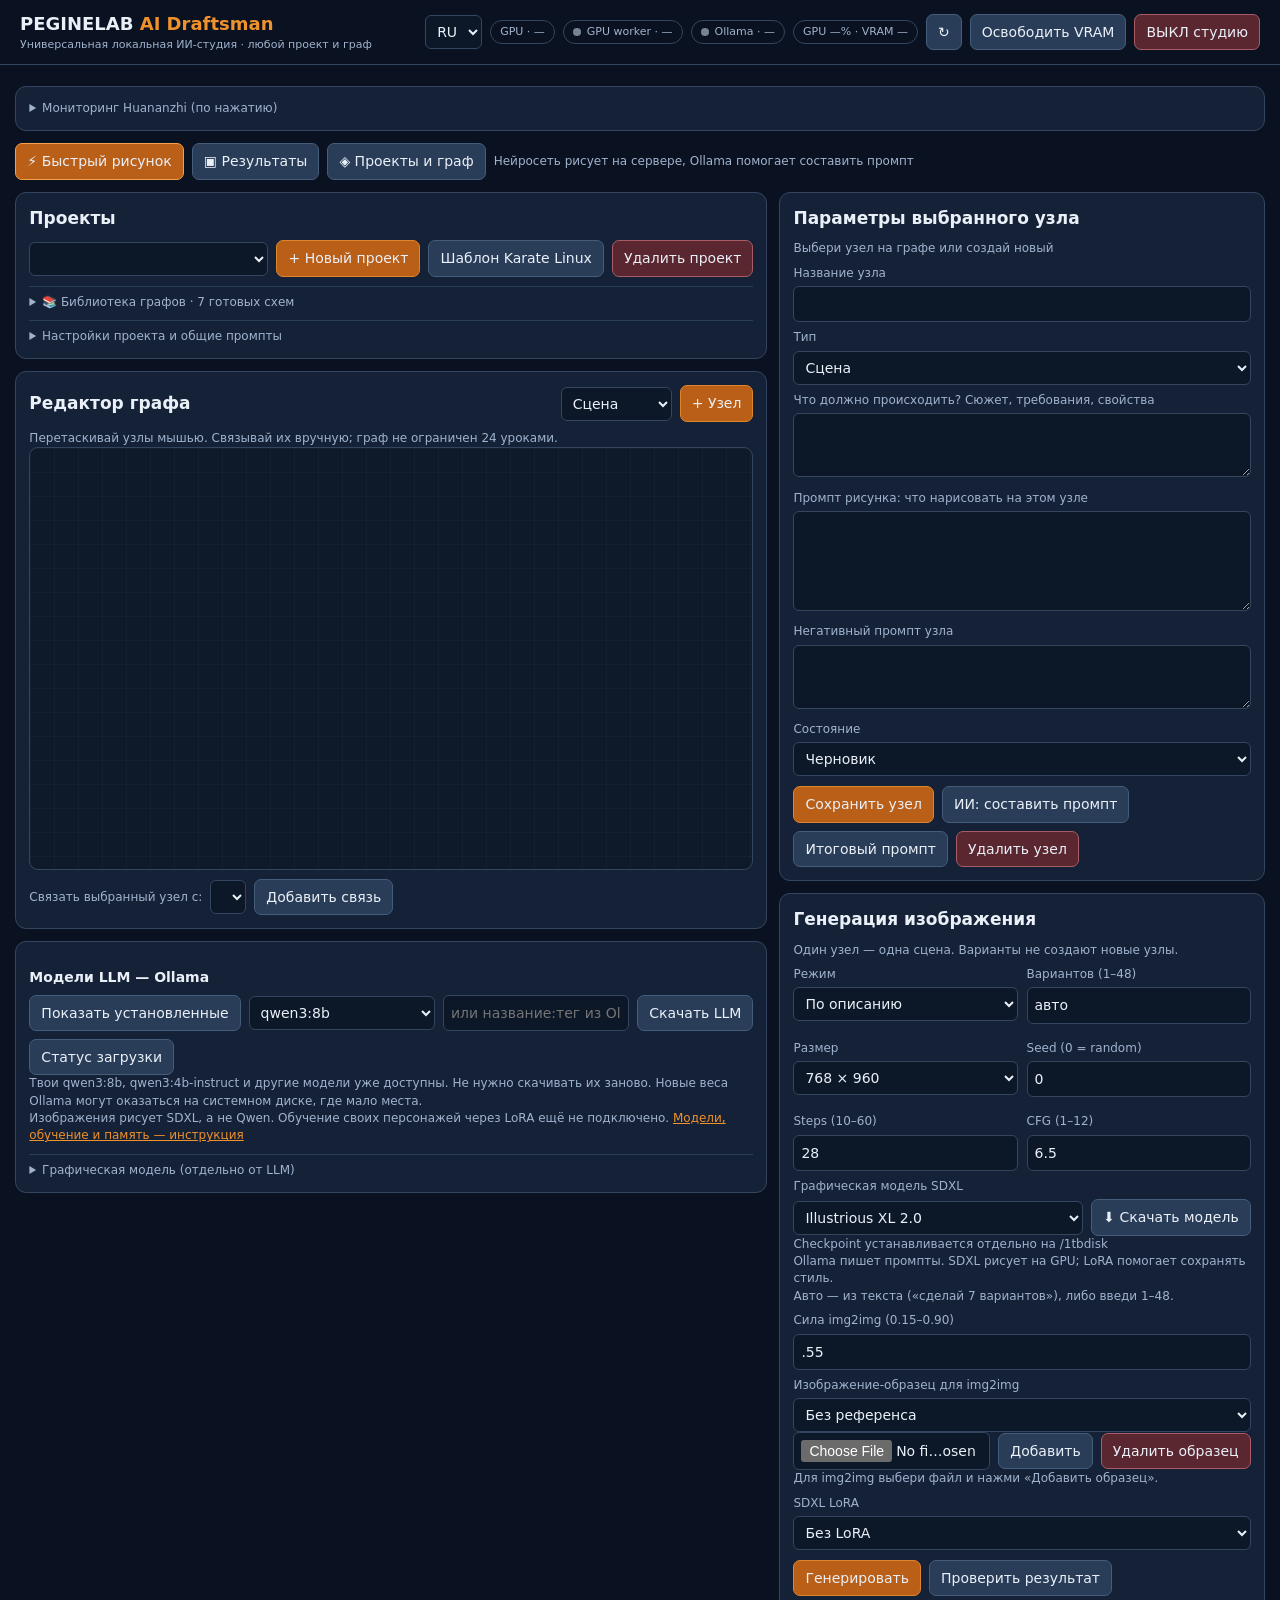
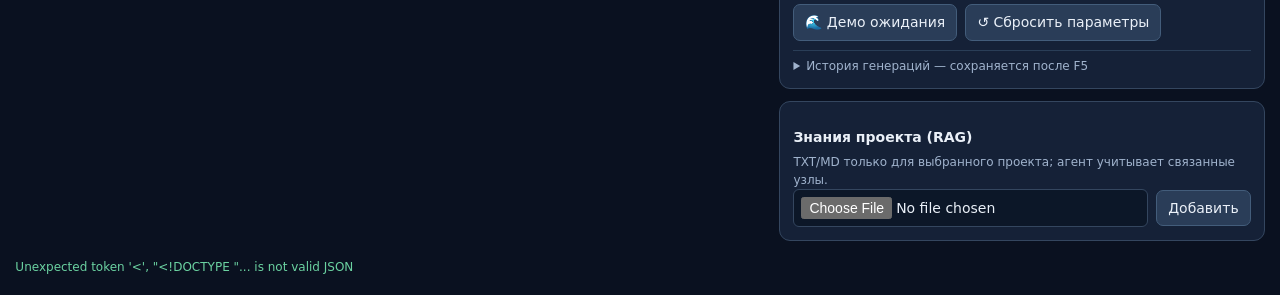
==== commit 2c888957: "ui: add seven-template selector and preview panel without changing legacy graph scripts" ====
--- a/templates/studio.html
+++ b/templates/studio.html
@@ -1,5 +1,5 @@
 <!doctype html>
-<html lang="ru"><head><link rel="stylesheet" href="/static/css/draft_catalog.css"><meta charset="utf-8"><meta name="viewport" content="width=device-width,initial-scale=1">
+<html lang="ru"><head><link rel="stylesheet" href="/static/css/draft_catalog.css"><link rel="stylesheet" href="/static/css/graph_template_library.css"><meta charset="utf-8"><meta name="viewport" content="width=device-width,initial-scale=1">
 <title>PEGINELAB AI Draftsman — Studio</title>
 <style>
 :root{color-scheme:dark;--bg:#0a1120;--pane:#152137;--field:#0c1728;--line:#34465f;--orange:#ef912c;--text:#eaf0f8;--muted:#a0b3cd;--green:#6bd2a1}
@@ -353,6 +353,16 @@
     <button id="karateTemplate" data-t="karateTemplate">Шаблон Karate Linux</button>
     <button id="deleteProject" class="danger" data-t="deleteProject">Удалить проект</button>
    </div>
+   <details id="graphTemplatesPanel" class="graph-template-library">
+    <summary>📚 Библиотека графов · 7 готовых схем</summary>
+    <p class="muted" id="graphTemplateHelp">Выбери схему, посмотри структуру узлов и создай независимую копию проекта из SQLite.</p>
+    <div class="toolbar"><select id="graphTemplateSelect" class="grow" aria-label="Выбери тип графа"></select>
+     <button class="primary" id="createGraphTemplate">+ Создать по схеме</button></div>
+    <div id="graphTemplateDescription" class="muted" aria-live="polite"></div>
+    <div id="graphTemplateDiagram" class="graph-template-diagram" aria-label="Предпросмотр связей и узлов"></div>
+    <div id="graphTemplateNodeLegend" class="graph-template-legend"></div>
+    <p id="graphTemplateNote" class="muted">Связи — контекст, не автоматическое выполнение. Узел «Референс» описывает образец; реальное фото для img2img выбирается отдельно.</p>
+   </details>
    <details><summary data-t="projectSettings">Настройки проекта и общие промпты</summary>
     <label data-t="projectName">Название</label><input id="projectName" maxlength="100">
     <label data-t="projectBrief">Что создаём? Описание, цели и ограничения</label><textarea id="projectBrief"></textarea>
@@ -474,7 +484,7 @@
 let renderBusyServer=false, generationLaunching=false;
 function setRenderControlsBusy(serverBusy){
  renderBusyServer=Boolean(serverBusy);
- const locked=renderBusyServer||generationLaunching;
+ const locked=renderBusyServer||activeRendering||generationLaunching;
  $('generate').disabled=locked;
  $('generate').title=locked?'GPU занят: генерация только по одной, без очереди':'Запустить одно задание';
  $('quickDraftAI').disabled=locked;
@@ -1332,7 +1342,7 @@
   say('Генерация запущена на RTX 3060 · ожидание показано в карточках');
  }finally{
   generationLaunching=false;
-  setRenderControlsBusy(renderBusyServer||activeRendering);
+  setRenderControlsBusy(activeRendering);
  }
 });
 document.addEventListener('draftsman:open-result',event=>{
@@ -1404,4 +1414,4 @@
 translate();
 startup().catch(e=>say(e.message));
 
-</script><script src="/static/js/draft_catalog.js"></script><script src="/static/js/results_catalog.js"></script><script src="/static/js/quick_translations.js"></script></body></html>+</script><script src="/static/js/draft_catalog.js"></script><script src="/static/js/results_catalog.js"></script><script src="/static/js/quick_translations.js"></script><script src="/static/js/graph_template_library.js"></script></body></html>
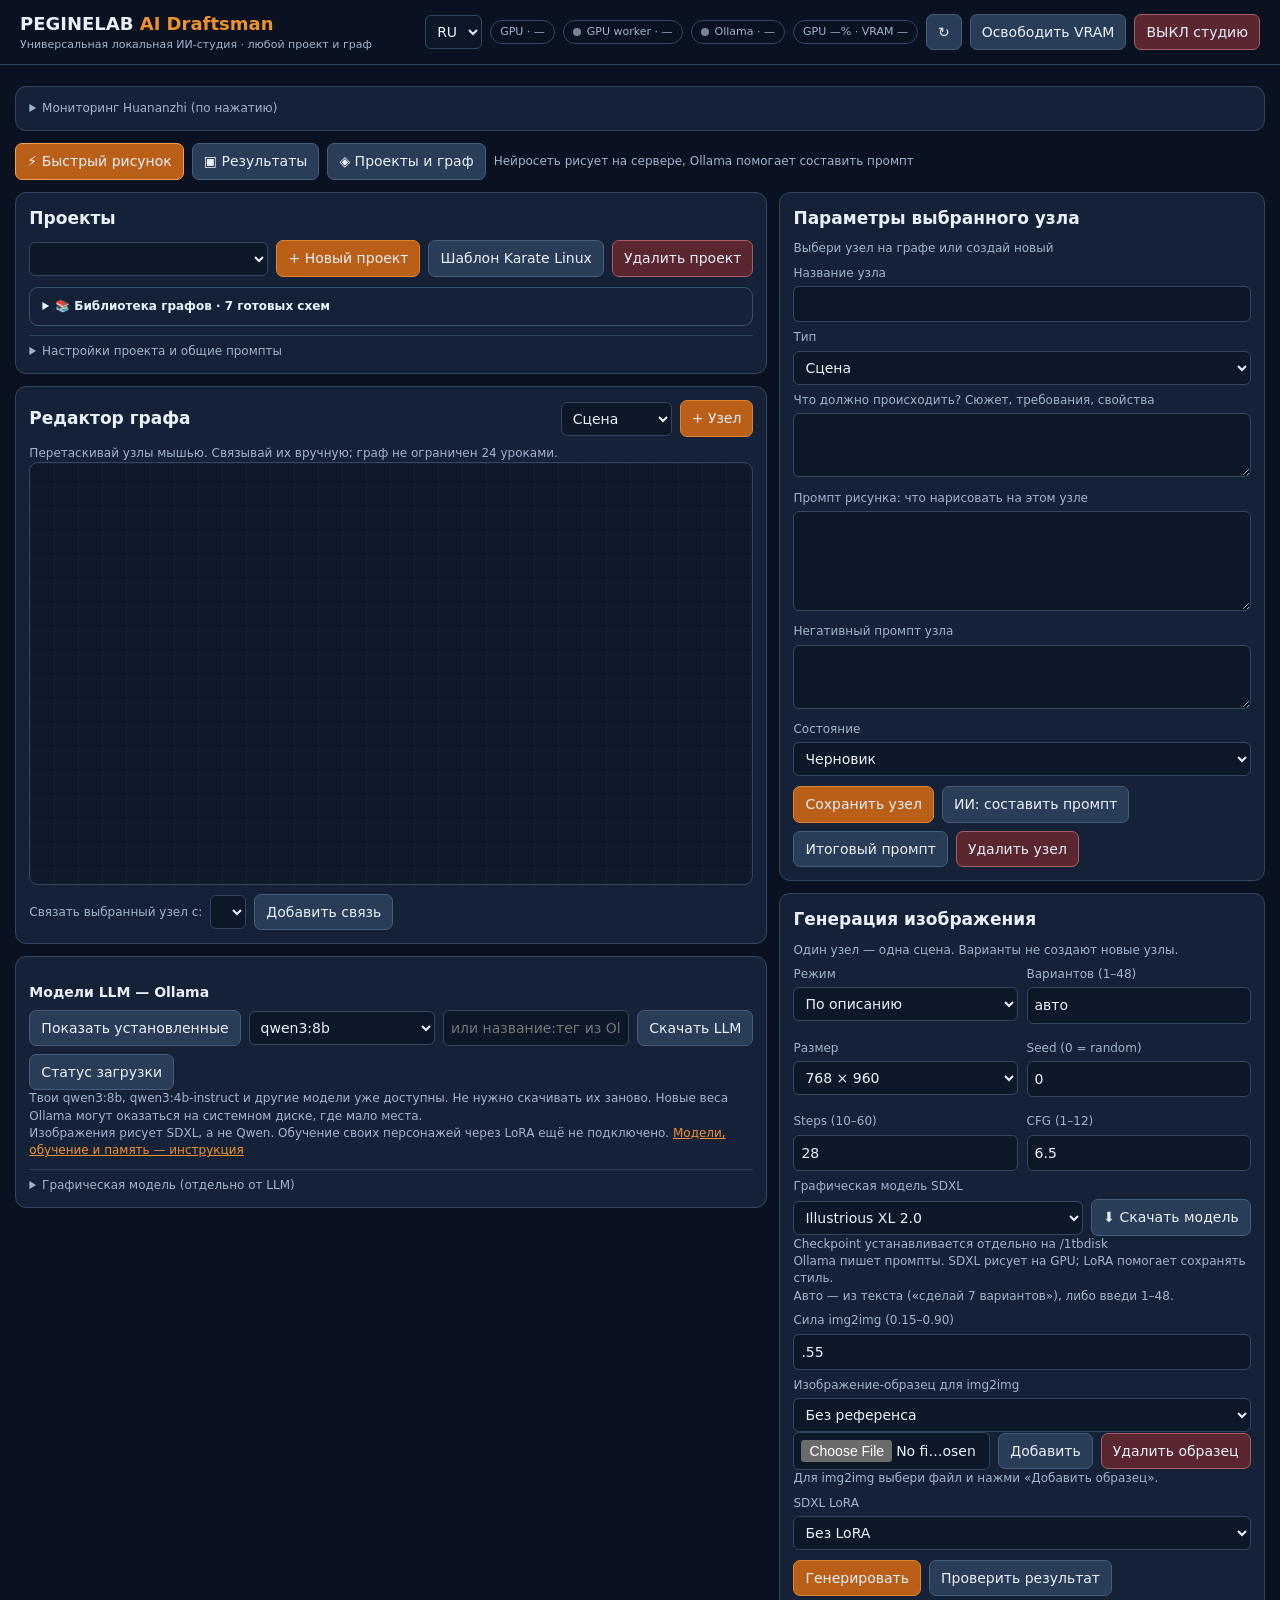
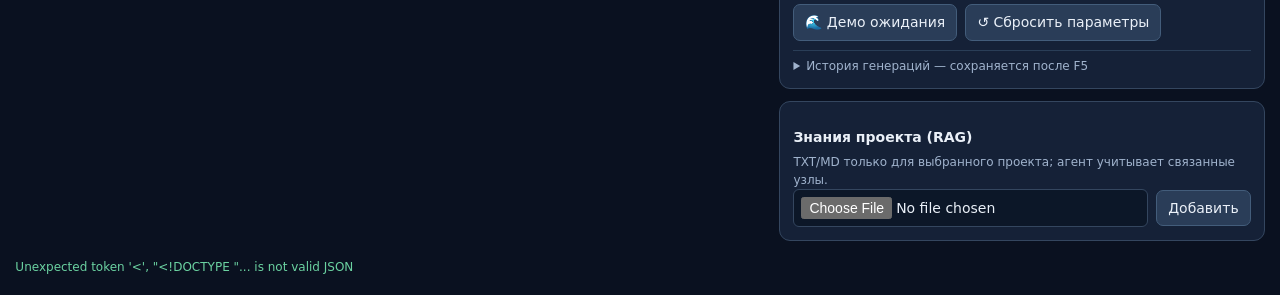
==== commit 49de2c3a: "ui: create new blank project from Quick tab without copying draft; explain RU translations" ====
--- a/templates/studio.html
+++ b/templates/studio.html
@@ -264,8 +264,11 @@
 <div class="cols" id="workArea">
  <section id="projectColumn">
   <div id="quickSection" class="panel collapsed">
-   <h2>Быстрая генерация без проекта</h2>
-   <p class="muted">Описывай любую картинку. Граф, узлы и утверждение не нужны. По образцу — выбери img2img справа.</p>
+   <div class="toolbar quick-project-start">
+    <h2>Быстрая генерация без проекта</h2>
+    <button id="quickCreateBlankProject" type="button" class="primary" title="Создать отдельный пустой проект. Текущий промпт и результаты не копируются.">+ Новый проект с нуля</button>
+   </div>
+   <p class="muted">Описывай любую картинку. Граф, узлы и утверждение не нужны. По образцу — выбери img2img справа. Кнопка «Новый проект с нуля» создаёт чистый отдельный проект.</p>
    <div class="quick-shelf">
     <div class="quick-shelf-header">
      <div class="quick-shelf-heading"><strong>Последние эскизы</strong><span class="muted">8 на странице · оригинальные PNG</span></div>
@@ -294,6 +297,7 @@
     <button id="quickDraftAI">ИИ: улучшить промпт</button>
     <button id="saveQuick" class="primary">Сохранить черновик</button>
    </div>
+   <p id="quickTranslationStatus" class="muted" role="status" aria-live="polite">Нажми «Сохранить черновик»: Qwen переведёт оба промпта на русский, покажет справа и сохранит в SQLite вместе с оригиналами. При занятом GPU перевод выполнится после освобождения.</p>
    <p class="muted">Каждый новый текст сохраняется отдельной версией в SQLite. Ищи их ниже в каталоге.</p>
    <details id="draftHistoryPanel" style="display:none" aria-hidden="true">
     <summary>Библиотека черновиков · сохранённые версии и перевод на русский</summary>
@@ -363,7 +367,7 @@
     <div id="graphTemplateNodeLegend" class="graph-template-legend"></div>
     <p id="graphTemplateNote" class="muted">Связи — контекст, не автоматическое выполнение. Узел «Референс» описывает образец; реальное фото для img2img выбирается отдельно.</p>
    </details>
-   <details><summary data-t="projectSettings">Настройки проекта и общие промпты</summary>
+   <details id="projectSettingsPanel"><summary data-t="projectSettings">Настройки проекта и общие промпты</summary>
     <label data-t="projectName">Название</label><input id="projectName" maxlength="100">
     <label data-t="projectBrief">Что создаём? Описание, цели и ограничения</label><textarea id="projectBrief"></textarea>
     <label data-t="globalPositive">Общий положительный промпт: стиль и правила всех рисунков</label><textarea id="basePrompt"></textarea>
@@ -841,11 +845,24 @@
 });
 $('freeVram').onclick=()=>task(async()=>{const r=await api('/api/gpu/free','POST',{});say(JSON.stringify(r))});
 $('projectSelect').onchange=()=>task(()=>loadProject(Number($('projectSelect').value)));
-$('addProject').onclick=()=>task(async()=>{
- const name=prompt('Название нового проекта','Мой проект');if(!name||!name.trim())return;
- const r=await api('/api/studio/projects','POST',{name:name.trim(),template:'blank'});
- await loadProjects(r.project_id);say('Новый универсальный проект создан');
-});
+async function createBlankProject(){
+ const title=lang==='en'?'New empty project name':'Название нового чистого проекта';
+ const proposed=lang==='en'?'New project':'Новый проект';
+ const name=prompt(title,proposed);
+ if(!name||!name.trim())return;
+ // Always use the true blank template: never copy the active quick prompt,
+ // draft, reference, uploaded image, graph nodes or selected project.
+ const result=await api('/api/studio/projects','POST',
+  {name:name.trim(),template:'blank'});
+ await loadProjects(result.project_id);
+ switchMode('graph');
+ $('projectSettingsPanel').open=true;
+ $('projectName').focus();
+ say('Создан чистый проект #'+result.project_id+
+  '. Исходные промпты и результаты быстрого режима не изменены.');
+}
+$('addProject').onclick=()=>task(createBlankProject);
+$('quickCreateBlankProject').onclick=()=>task(createBlankProject);
 $('karateTemplate').onclick=()=>task(async()=>{
  if(!confirm('Импортировать Karate Linux как отдельный проект? Старые слайды в базе сохранятся.'))return;
  const r=await api('/api/studio/projects','POST',{name:'Karate Linux',template:'karate'});
@@ -1162,7 +1179,7 @@
  const d=await api('/api/quick/draft/saved','PUT',
   {prompt:$('quickPrompt').value,negative_prompt:$('quickNegative').value,auto_translate:true});
  await refreshDraftLibrary(d.draft_id);
- document.dispatchEvent(new CustomEvent('draftsman:draft-saved',{detail:{draft_id:d.draft_id}}));
+ document.dispatchEvent(new CustomEvent('draftsman:draft-saved',{detail:{draft_id:d.draft_id,translation_status:d.translation_status}}));
  say('Черновик #'+d.draft_id+' сохранён в SQLite');
 });
 $('quickDraftAI').onclick=()=>task(async()=>{
@@ -1174,7 +1191,7 @@
  const d=await api('/api/quick/draft/saved','PUT',
   {prompt:result.prompt,negative_prompt:result.negative_prompt||'',auto_translate:true});
  await refreshDraftLibrary(d.draft_id);
- document.dispatchEvent(new CustomEvent('draftsman:draft-saved',{detail:{draft_id:d.draft_id}}));
+ document.dispatchEvent(new CustomEvent('draftsman:draft-saved',{detail:{draft_id:d.draft_id,translation_status:d.translation_status}}));
  say('Промпт подготовлен и сохранён — проверь перед генерацией');
 });
 function renderWaiting(total,completed=0){
@@ -1320,7 +1337,7 @@
      ', хотя положительный их запрашивает. Продолжить генерацию несмотря на противоречие?'))return;
     const d=await api('/api/quick/draft/saved','PUT',{prompt,negative_prompt});
     await refreshDraftLibrary(d.draft_id);
-    document.dispatchEvent(new CustomEvent('draftsman:draft-saved',{detail:{draft_id:d.draft_id}}));
+    document.dispatchEvent(new CustomEvent('draftsman:draft-saved',{detail:{draft_id:d.draft_id,translation_status:d.translation_status}}));
     response=await api('/api/quick/generate','POST',{...settings,prompt,negative_prompt});
   }else{
     if(!project||!chosen)throw Error('Выбери узел графа или переключись в быстрый режим');
--- a/static/css/graph_template_library.css
+++ b/static/css/graph_template_library.css
@@ -0,0 +1,23 @@
+/* Optional graph template library — no dependency on the graph renderer. */
+.graph-template-library{border:1px solid #36516c;border-radius:9px;padding:10px 12px;margin-top:10px}
+.graph-template-library>summary{cursor:pointer;font-weight:700;color:#e7f3ff}
+.graph-template-library .toolbar{margin:10px 0}
+.graph-template-library .toolbar select{min-width:180px}
+.graph-template-library .toolbar button{min-height:40px}
+.graph-template-library p{margin:9px 0;font-size:12px}
+#graphTemplateDescription{margin:7px 0 10px;line-height:1.45}
+.graph-template-diagram{overflow-x:auto;overflow-y:auto;max-height:420px;border:1px solid #344f68;border-radius:9px;background:
+ linear-gradient(90deg,#ffffff08 1px,transparent 1px),
+ linear-gradient(#ffffff08 1px,transparent 1px),#0b192c;
+ background-size:20px 20px}
+.graph-template-drawing{position:relative;min-width:340px;min-height:92px;margin:8px}
+.graph-template-drawing>svg{position:absolute;inset:0;pointer-events:none}
+.graph-template-chip{position:absolute;width:116px;height:44px;z-index:1;display:flex;flex-direction:column;justify-content:center;gap:1px;
+ background:#1d344e;border:1px solid #5386a6;border-radius:7px;padding:4px 6px;overflow:hidden}
+.graph-template-chip small{color:#ffbd71;font-size:9px;line-height:1.1}
+.graph-template-chip span{color:#fff;font-size:10px;line-height:1.2;font-weight:650;display:-webkit-box;-webkit-line-clamp:2;-webkit-box-orient:vertical;overflow:hidden}
+.graph-template-legend{display:grid;grid-template-columns:repeat(auto-fit,minmax(205px,1fr));gap:8px;margin-top:10px;max-height:300px;overflow-y:auto}
+.graph-template-legend-item{padding:7px 9px;border:1px solid #34516b;border-radius:7px;display:flex;flex-direction:column;gap:4px}
+.graph-template-legend-item strong{font-size:12px;color:#fff}
+.graph-template-legend-item span{font-size:11px;color:#b1c5db;line-height:1.35}
+@media(max-width:600px){.graph-template-library .toolbar button{width:100%}.graph-template-legend{grid-template-columns:1fr}}
